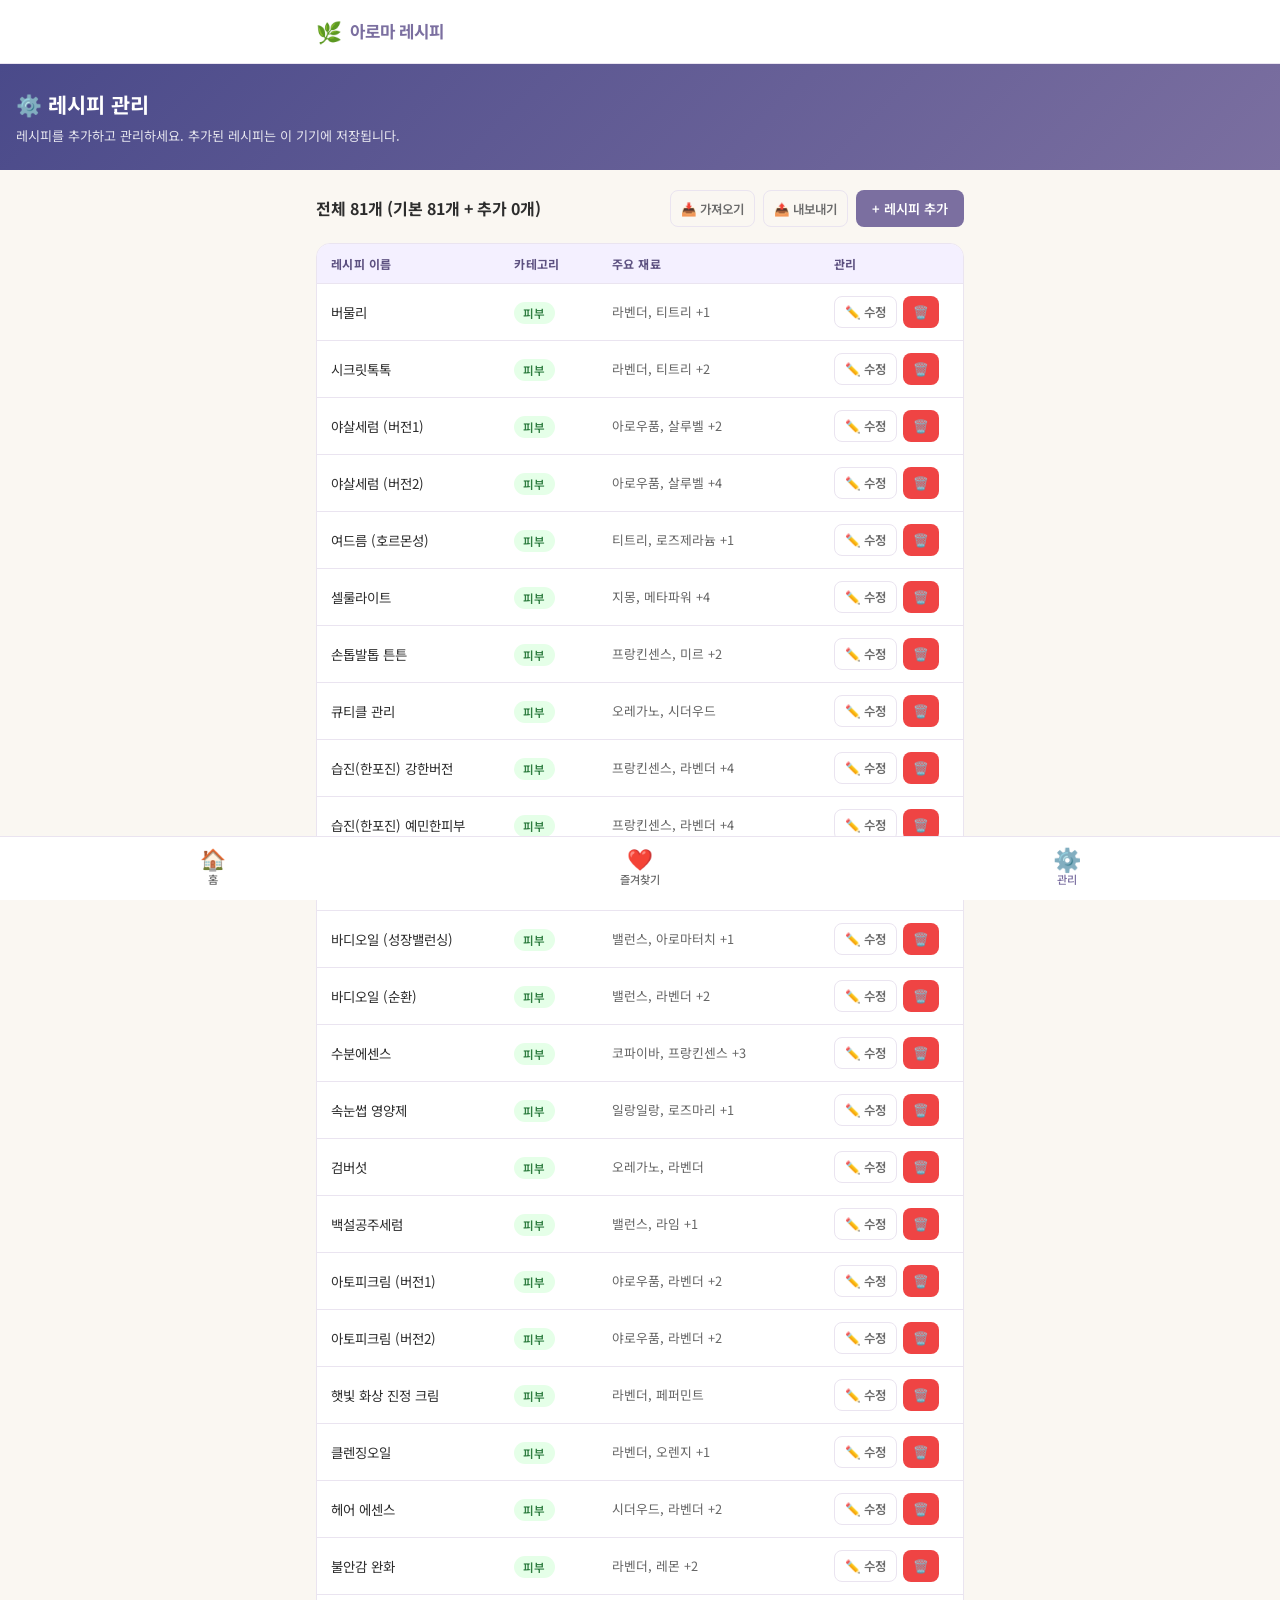
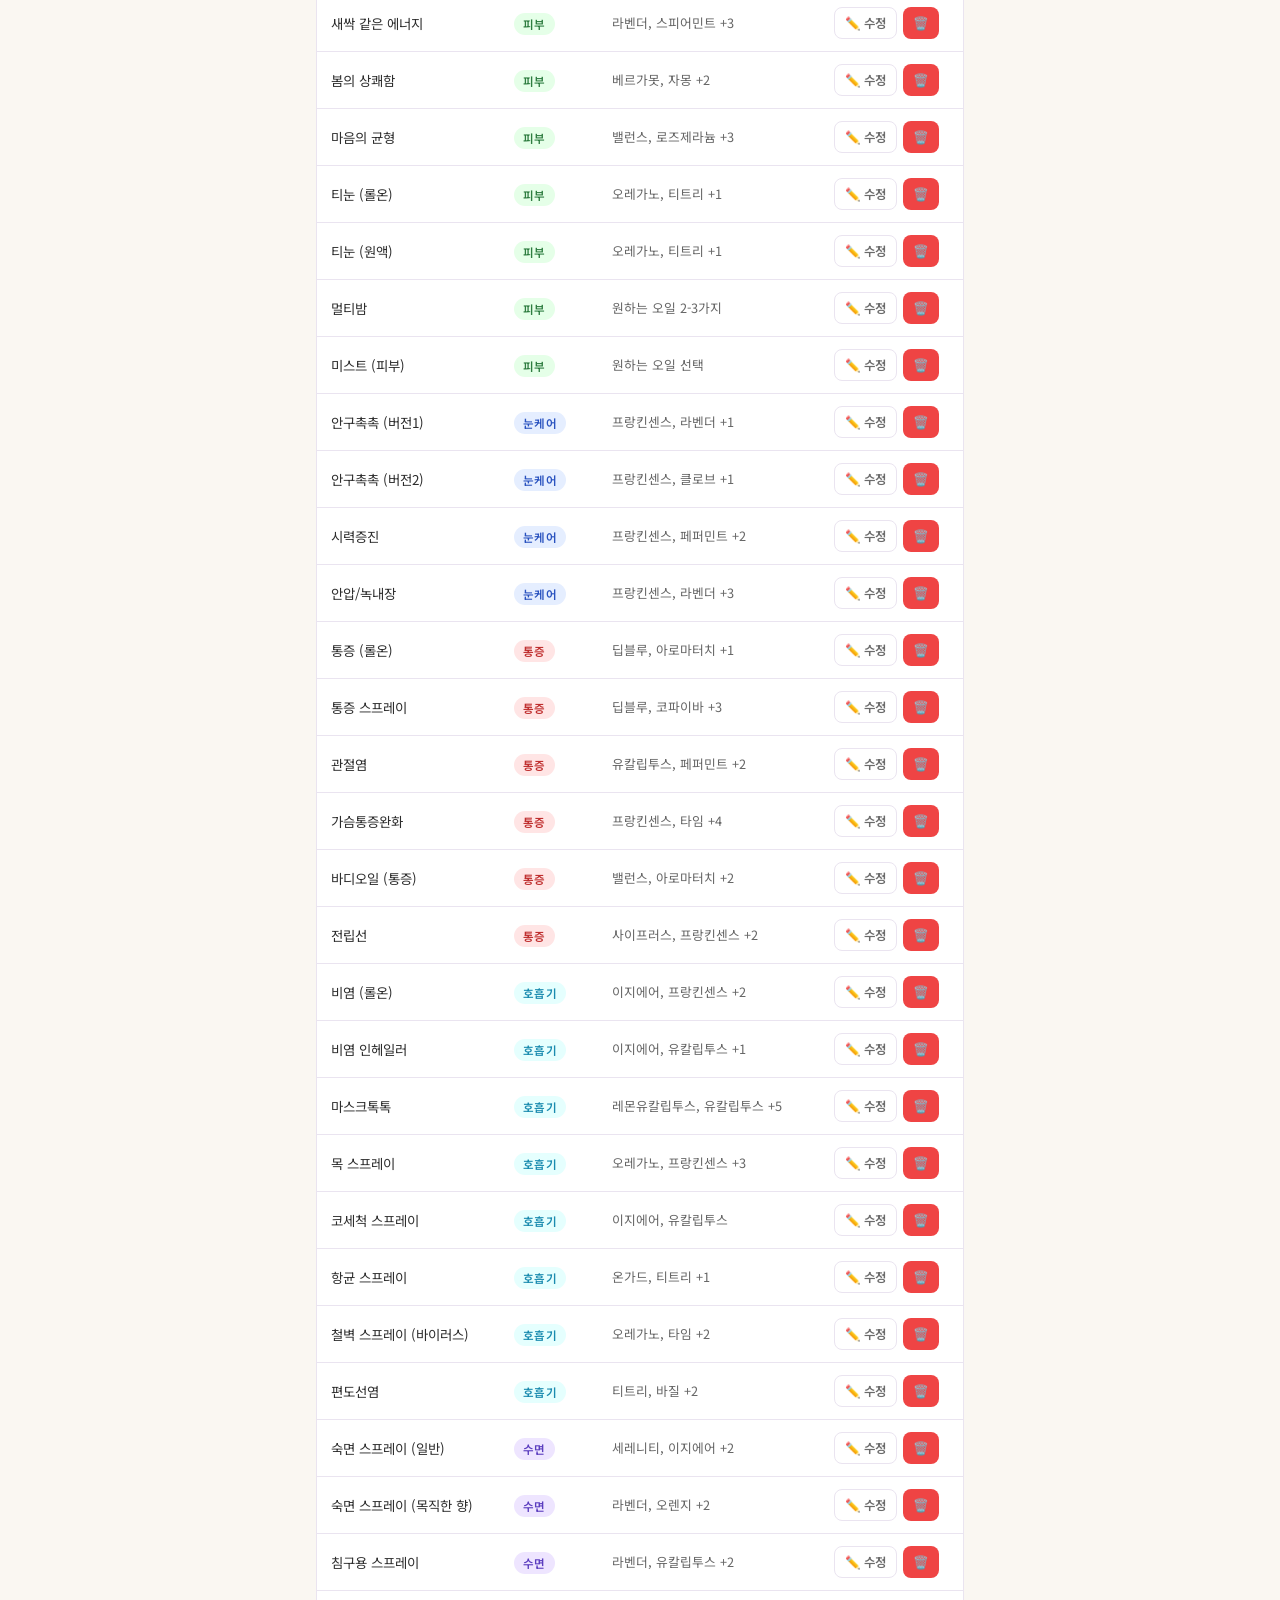
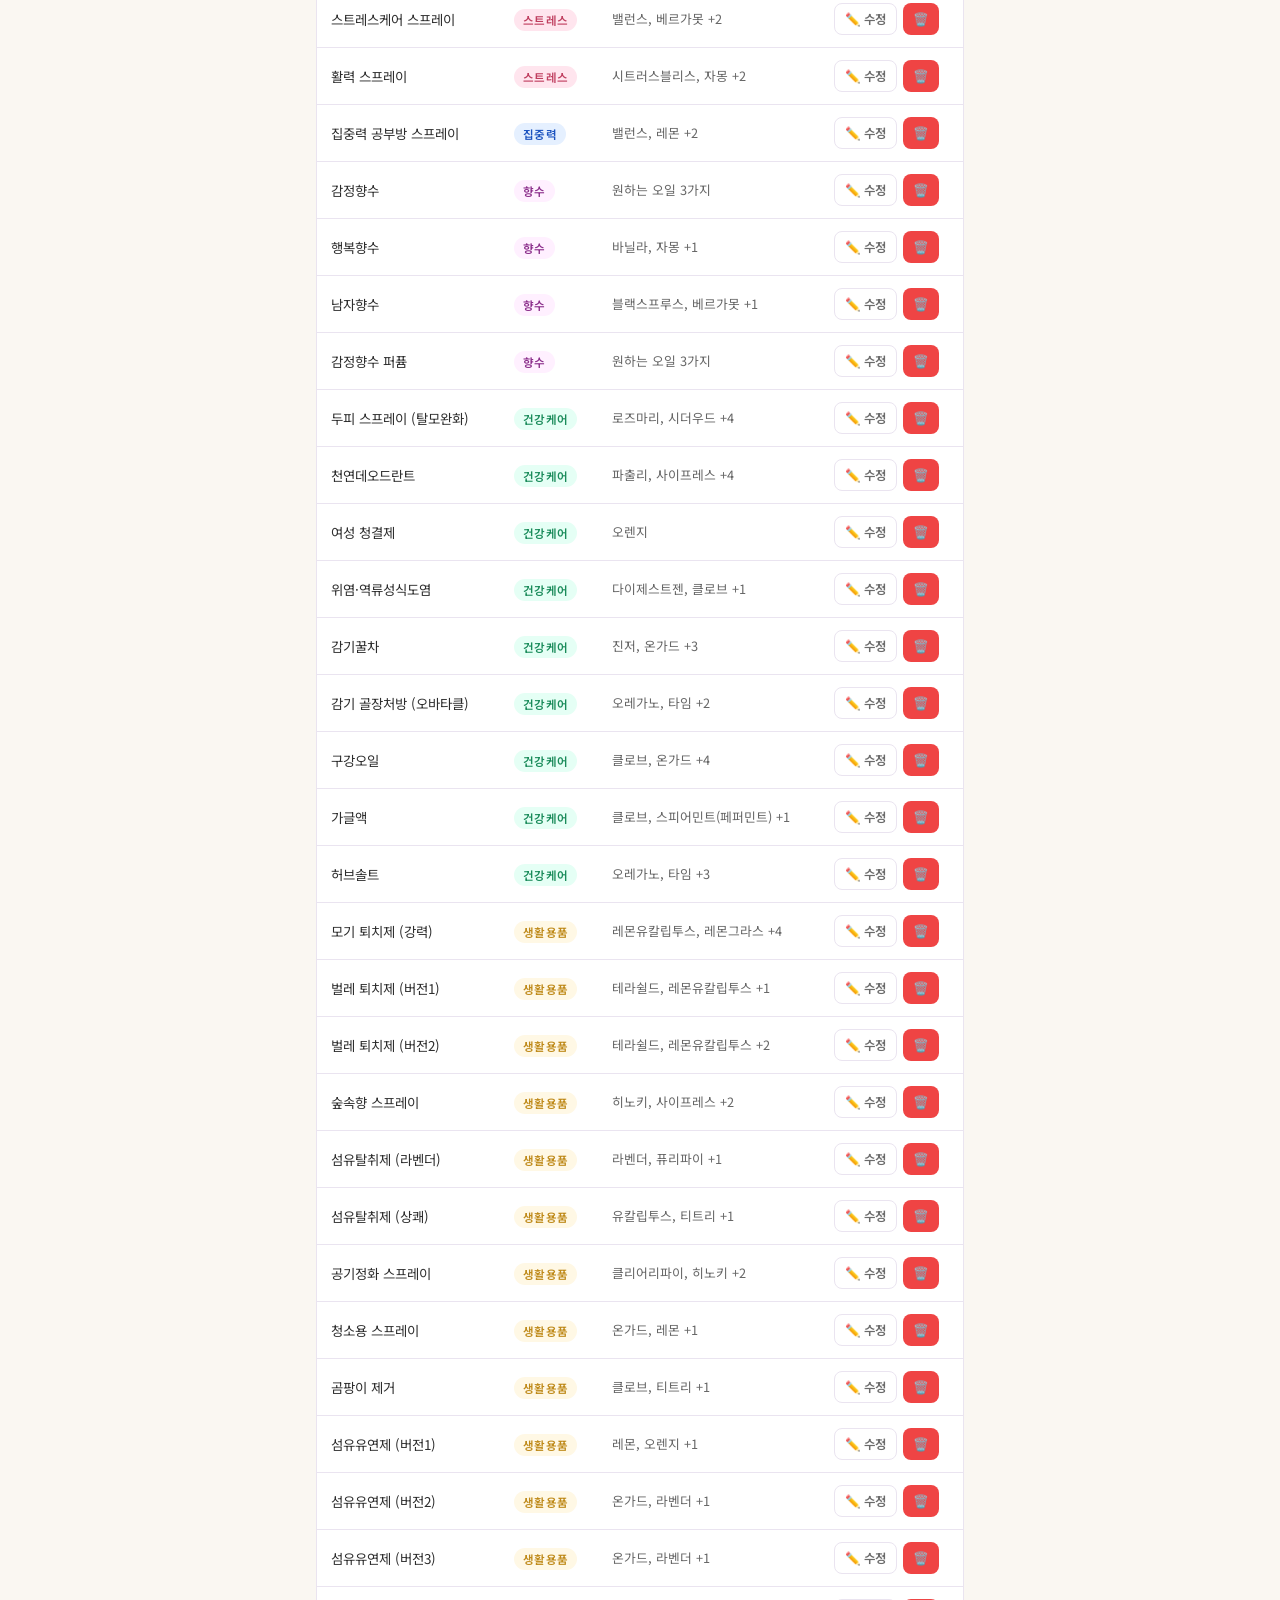
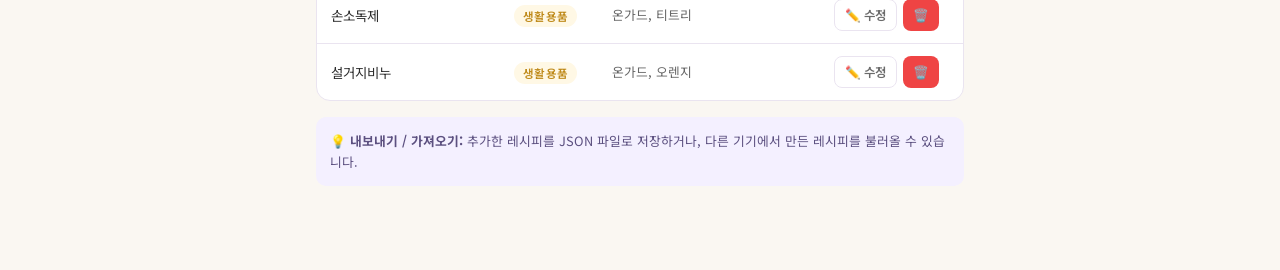
==== admin.html @ 5a81144f "Add files via upload" ====
<!DOCTYPE html>
<html lang="ko">
<head>
  <meta charset="UTF-8">
  <meta name="viewport" content="width=device-width, initial-scale=1.0">
  <meta name="theme-color" content="#4A4A8A">
  <meta name="apple-mobile-web-app-capable" content="yes">
  <title>관리자 - 아로마 레시피</title>
  <link rel="manifest" href="manifest.json">
  <link rel="apple-touch-icon" href="icons/icon-192.svg">
  <link rel="stylesheet" href="css/style.css">
</head>
<body>

<!-- 상단 헤더 -->
<header class="top-header">
  <div class="header-inner">
    <a class="logo" href="index.html">
      <span class="logo-emoji">🌿</span>
      <span>아로마 레시피</span>
    </a>
  </div>
</header>

<!-- 히어로 -->
<section class="admin-hero">
  <h1>⚙️ 레시피 관리</h1>
  <p>레시피를 추가하고 관리하세요. 추가된 레시피는 이 기기에 저장됩니다.</p>
</section>

<!-- 메인 -->
<main class="main">

  <!-- 툴바 -->
  <div class="admin-toolbar">
    <h2 id="recipeCountLabel">레시피</h2>
    <div class="btn-group">
      <button class="btn btn-outline btn-sm" id="importBtn">📥 가져오기</button>
      <button class="btn btn-outline btn-sm" id="exportBtn">📤 내보내기</button>
      <button class="btn btn-primary" id="addBtn">+ 레시피 추가</button>
    </div>
  </div>

  <!-- 레시피 테이블 -->
  <div class="admin-table-wrap">
    <table class="admin-table">
      <thead>
        <tr>
          <th>레시피 이름</th>
          <th>카테고리</th>
          <th>주요 재료</th>
          <th>관리</th>
        </tr>
      </thead>
      <tbody id="adminTableBody">
        <tr><td colspan="4" style="text-align:center;padding:30px;color:#999">불러오는 중...</td></tr>
      </tbody>
    </table>
  </div>

  <!-- 안내 -->
  <div style="margin-top:16px;padding:14px;background:#F4F0FF;border-radius:10px;font-size:0.8rem;color:#5C5080;line-height:1.6">
    💡 <strong>내보내기 / 가져오기:</strong> 추가한 레시피를 JSON 파일로 저장하거나, 다른 기기에서 만든 레시피를 불러올 수 있습니다.
  </div>
</main>

<!-- 하단 네비게이션 -->
<nav class="bottom-nav">
  <a class="nav-tab" href="index.html">
    <span class="nav-icon">🏠</span>
    <span>홈</span>
  </a>
  <a class="nav-tab" href="favorites.html">
    <span class="nav-icon">❤️</span>
    <span>즐겨찾기</span>
  </a>
  <a class="nav-tab active" href="admin.html">
    <span class="nav-icon">⚙️</span>
    <span>관리</span>
  </a>
</nav>

<!-- 레시피 추가/수정 모달 -->
<div class="modal-overlay" id="modalOverlay">
  <div class="modal">
    <div class="modal-header">
      <span class="modal-title" id="modalTitle">레시피 추가</span>
      <button class="modal-close" id="modalClose">✕</button>
    </div>

    <form id="recipeForm">
      <div class="form-group">
        <label>레시피 이름 *</label>
        <input type="text" id="fName" required placeholder="예: 숙면 라벤더 블렌드">
      </div>

      <div class="form-group">
        <label>카테고리 *</label>
        <select id="fCategory" required>
          <option value="수면">😴 수면</option>
          <option value="스트레스">🌸 스트레스</option>
          <option value="집중력">🧠 집중력</option>
          <option value="피부">✨ 피부</option>
          <option value="기분전환">☀️ 기분전환</option>
          <option value="호흡기">💨 호흡기</option>
          <option value="기타">기타</option>
        </select>
      </div>

      <div class="form-group">
        <label>설명</label>
        <textarea id="fDesc" placeholder="이 레시피의 특징과 효능을 간략히 설명하세요"></textarea>
      </div>

      <div class="form-group">
        <label>재료 (비율 합계 = 100%) *</label>
        <div class="ing-editor" id="ingEditor"></div>
        <button type="button" class="add-ing-btn" id="addIngBtn">+ 재료 추가</button>
        <span class="ratio-indicator" id="ratioIndicator"></span>
      </div>

      <div class="form-group">
        <label>기본 희석 농도 (%)</label>
        <select id="fDilution">
          <option value="0.5">0.5%</option>
          <option value="1">1%</option>
          <option value="2" selected>2%</option>
          <option value="3">3%</option>
          <option value="5">5%</option>
        </select>
      </div>

      <div class="form-group">
        <label>캐리어 오일</label>
        <input type="text" id="fCarrier" placeholder="예: 호호바 오일, 스위트 아몬드 오일">
      </div>

      <div class="form-group">
        <label>사용법 & 주의사항</label>
        <textarea id="fNotes" rows="4" placeholder="사용 방법, 주의사항, 보관 방법 등을 입력하세요"></textarea>
      </div>

      <div class="modal-footer">
        <button type="button" class="btn btn-outline" id="cancelBtn">취소</button>
        <button type="submit" class="btn btn-primary" id="saveBtn">저장</button>
      </div>
    </form>
  </div>
</div>

<!-- 숨겨진 파일 입력 -->
<input type="file" id="importInput" accept=".json" style="display:none">

<!-- 토스트 -->
<div class="toast" id="toast"></div>

<script src="js/recipes.js"></script>
<script src="js/db.js"></script>
<script src="js/admin.js"></script>
<script>if ('serviceWorker' in navigator) navigator.serviceWorker.register('/sw.js');</script>
</body>
</html>
---- css/style.css ----
@import url('https://fonts.googleapis.com/css2?family=Noto+Sans+KR:wght@300;400;500;700&display=swap');

/* ── 변수 ─────────────────────────────────────── */
:root {
  --primary: #7B6FA0;
  --primary-light: #EDE8F5;
  --primary-dark: #5C5080;
  --secondary: #6B9E7B;
  --secondary-light: #E8F5EC;
  --bg: #FAF7F2;
  --surface: #FFFFFF;
  --text: #2D2D2D;
  --text-sub: #6B6B6B;
  --border: #EAE4F0;
  --shadow: 0 4px 16px rgba(123,111,160,0.12);
  --shadow-hover: 0 8px 28px rgba(123,111,160,0.22);
  --radius: 14px;
  --radius-sm: 8px;
  --nav-h: 64px;
  --bottom-nav-h: 64px;
  --transition: 0.2s ease;
}

/* ── 리셋 ─────────────────────────────────────── */
*, *::before, *::after { margin: 0; padding: 0; box-sizing: border-box; }

body {
  font-family: 'Noto Sans KR', -apple-system, BlinkMacSystemFont, sans-serif;
  background: var(--bg);
  color: var(--text);
  line-height: 1.6;
  min-height: 100vh;
  padding-bottom: calc(var(--bottom-nav-h) + env(safe-area-inset-bottom));
}

/* PWA standalone 모드 */
@media (display-mode: standalone) {
  body { padding-top: env(safe-area-inset-top); }
  .top-header { padding-top: env(safe-area-inset-top); height: calc(var(--nav-h) + env(safe-area-inset-top)); }
  .bottom-nav { padding-bottom: env(safe-area-inset-bottom); height: calc(var(--bottom-nav-h) + env(safe-area-inset-bottom)); }
}

/* ── 상단 헤더 ────────────────────────────────── */
.top-header {
  background: var(--surface);
  border-bottom: 1px solid var(--border);
  position: sticky;
  top: 0;
  z-index: 100;
  height: var(--nav-h);
  display: flex;
  align-items: center;
}

.header-inner {
  max-width: 680px;
  margin: 0 auto;
  padding: 0 16px;
  width: 100%;
  display: flex;
  align-items: center;
  justify-content: space-between;
}

.logo {
  display: flex;
  align-items: center;
  gap: 8px;
  text-decoration: none;
  color: var(--primary);
  font-weight: 700;
  font-size: 1.05rem;
  letter-spacing: -0.01em;
}

.logo-emoji { font-size: 1.3rem; }

.header-actions { display: flex; gap: 8px; }

.icon-btn {
  background: none;
  border: none;
  cursor: pointer;
  font-size: 1.2rem;
  padding: 6px;
  border-radius: 8px;
  transition: background var(--transition);
  color: var(--text-sub);
  text-decoration: none;
  display: flex;
  align-items: center;
  justify-content: center;
  position: relative;
}

.icon-btn:hover { background: var(--primary-light); }
.icon-btn.active { color: var(--primary); }

.fav-badge {
  position: absolute;
  top: 2px;
  right: 2px;
  background: var(--primary);
  color: white;
  font-size: 0.6rem;
  font-weight: 700;
  min-width: 14px;
  height: 14px;
  border-radius: 7px;
  display: flex;
  align-items: center;
  justify-content: center;
  padding: 0 3px;
  display: none;
}

/* ── 하단 내비게이션 ───────────────────────────── */
.bottom-nav {
  position: fixed;
  bottom: 0;
  left: 0;
  right: 0;
  height: var(--bottom-nav-h);
  background: var(--surface);
  border-top: 1px solid var(--border);
  display: flex;
  z-index: 100;
}

.nav-tab {
  flex: 1;
  display: flex;
  flex-direction: column;
  align-items: center;
  justify-content: center;
  gap: 3px;
  text-decoration: none;
  color: var(--text-sub);
  font-size: 0.7rem;
  font-weight: 500;
  transition: color var(--transition);
  border: none;
  background: none;
  cursor: pointer;
  padding: 8px 0;
  font-family: inherit;
}

.nav-tab .nav-icon { font-size: 1.3rem; line-height: 1; }
.nav-tab:hover { color: var(--primary); }
.nav-tab.active { color: var(--primary); }
.nav-tab.active .nav-icon { transform: scale(1.1); }

/* ── 메인 콘텐츠 영역 ─────────────────────────── */
.main {
  max-width: 680px;
  margin: 0 auto;
  padding: 20px 16px;
}

/* ── 히어로 / 검색 ───────────────────────────── */
.hero {
  background: linear-gradient(135deg, var(--primary) 0%, #9B8BBF 100%);
  padding: 28px 16px;
  text-align: center;
  color: white;
}

.hero h1 {
  font-size: 1.4rem;
  font-weight: 700;
  margin-bottom: 4px;
  letter-spacing: -0.02em;
}

.hero p { font-size: 0.875rem; opacity: 0.85; margin-bottom: 20px; }

.search-wrap {
  max-width: 500px;
  margin: 0 auto;
  position: relative;
}

.search-input {
  width: 100%;
  padding: 13px 48px 13px 18px;
  border: none;
  border-radius: 50px;
  font-size: 0.95rem;
  font-family: inherit;
  background: white;
  color: var(--text);
  outline: none;
  box-shadow: 0 4px 16px rgba(0,0,0,0.15);
}

.search-input::placeholder { color: #AAA; }

.search-clear {
  position: absolute;
  right: 12px;
  top: 50%;
  transform: translateY(-50%);
  background: none;
  border: none;
  font-size: 1rem;
  cursor: pointer;
  color: #AAA;
  padding: 4px;
  display: none;
}

.search-clear.visible { display: block; }

/* ── 필터 칩 ──────────────────────────────────── */
.filter-bar {
  display: flex;
  gap: 8px;
  overflow-x: auto;
  padding: 16px 0 8px;
  -webkit-overflow-scrolling: touch;
  scrollbar-width: none;
}

.filter-bar::-webkit-scrollbar { display: none; }

.chip {
  flex-shrink: 0;
  padding: 6px 14px;
  border-radius: 20px;
  border: 1.5px solid var(--border);
  background: var(--surface);
  color: var(--text-sub);
  cursor: pointer;
  font-size: 0.82rem;
  font-family: inherit;
  font-weight: 400;
  transition: all var(--transition);
  white-space: nowrap;
}

.chip:hover { border-color: var(--primary); color: var(--primary); }
.chip.active { background: var(--primary); border-color: var(--primary); color: white; font-weight: 600; }

/* ── 결과 헤더 ────────────────────────────────── */
.results-header {
  display: flex;
  justify-content: space-between;
  align-items: center;
  margin-bottom: 14px;
}

.results-count { font-size: 0.82rem; color: var(--text-sub); }

/* ── 레시피 그리드 ───────────────────────────── */
.recipe-grid {
  display: grid;
  grid-template-columns: repeat(auto-fill, minmax(280px, 1fr));
  gap: 14px;
}

/* ── 레시피 카드 ─────────────────────────────── */
.recipe-card {
  background: var(--surface);
  border-radius: var(--radius);
  padding: 18px;
  border: 1px solid var(--border);
  cursor: pointer;
  transition: all var(--transition);
  text-decoration: none;
  color: inherit;
  display: flex;
  flex-direction: column;
}

.recipe-card:hover { transform: translateY(-3px); box-shadow: var(--shadow-hover); border-color: transparent; }

.card-top { display: flex; justify-content: space-between; align-items: flex-start; margin-bottom: 8px; }

.category-badge {
  font-size: 0.72rem;
  padding: 3px 9px;
  border-radius: 12px;
  font-weight: 600;
  letter-spacing: 0.02em;
}

.cat-피부     { background: #E5FFE8; color: #2E7D40; }
.cat-눈케어   { background: #E5EEFF; color: #2952BF; }
.cat-통증     { background: #FFE5E5; color: #BF2E2E; }
.cat-호흡기   { background: #E5FFFE; color: #1A8BAF; }
.cat-수면     { background: #EEE5FF; color: #5B3DBF; }
.cat-스트레스  { background: #FFE5EE; color: #BF3D5E; }
.cat-집중력   { background: #E5F0FF; color: #1A52BF; }
.cat-향수     { background: #FFF0FF; color: #8B2E8B; }
.cat-생활용품  { background: #FFF8E5; color: #BF8A1A; }
.cat-건강케어  { background: #E5FFF5; color: #1A8B5A; }
.cat-기타     { background: #F0F0F0; color: #555; }

.fav-btn-card {
  background: none;
  border: none;
  font-size: 1.1rem;
  cursor: pointer;
  padding: 2px;
  line-height: 1;
  color: #CCC;
  transition: color var(--transition), transform var(--transition);
}

.fav-btn-card.active { color: #FF6B8A; }
.fav-btn-card:hover { transform: scale(1.2); }

.card-name {
  font-size: 1rem;
  font-weight: 700;
  margin-bottom: 6px;
  color: var(--text);
  line-height: 1.3;
}

.card-desc {
  font-size: 0.82rem;
  color: var(--text-sub);
  line-height: 1.5;
  margin-bottom: 12px;
  flex: 1;
  display: -webkit-box;
  -webkit-line-clamp: 2;
  -webkit-box-orient: vertical;
  overflow: hidden;
}

.card-ingredients {
  display: flex;
  flex-wrap: wrap;
  gap: 5px;
  margin-bottom: 12px;
}

.ing-tag {
  font-size: 0.72rem;
  padding: 3px 8px;
  background: var(--primary-light);
  color: var(--primary-dark);
  border-radius: 10px;
}

.card-actions { display: flex; align-items: center; gap: 6px; }
.more-arrow { color: var(--primary); font-size: 0.9rem; font-weight: 700; }

/* ── 빈 상태 ──────────────────────────────────── */
.empty-state {
  text-align: center;
  padding: 60px 16px;
  color: var(--text-sub);
  grid-column: 1 / -1;
}

.empty-state .ei { font-size: 3rem; margin-bottom: 12px; }
.empty-state h3 { font-size: 1rem; font-weight: 600; color: var(--text); margin-bottom: 6px; }
.empty-state p { font-size: 0.875rem; }

/* ── 로딩 ─────────────────────────────────────── */
.loading { text-align: center; padding: 60px 16px; color: var(--text-sub); grid-column: 1/-1; }
.spinner { width: 36px; height: 36px; border: 3px solid var(--border); border-top-color: var(--primary); border-radius: 50%; animation: spin 0.8s linear infinite; margin: 0 auto 12px; }
@keyframes spin { to { transform: rotate(360deg); } }

/* ── 레시피 상세 ─────────────────────────────── */
.page-wrap { max-width: 680px; margin: 0 auto; padding: 16px 16px 32px; }

.back-link {
  display: inline-flex;
  align-items: center;
  gap: 6px;
  color: var(--text-sub);
  text-decoration: none;
  font-size: 0.85rem;
  margin-bottom: 18px;
  transition: color var(--transition);
}

.back-link:hover { color: var(--primary); }

.recipe-hero {
  background: linear-gradient(135deg, var(--primary) 0%, #9B8BBF 100%);
  border-radius: var(--radius);
  padding: 24px;
  color: white;
  margin-bottom: 16px;
  position: relative;
}

.recipe-hero-top {
  display: flex;
  justify-content: space-between;
  align-items: flex-start;
  margin-bottom: 10px;
}

.recipe-title { font-size: 1.4rem; font-weight: 700; letter-spacing: -0.02em; line-height: 1.3; margin-bottom: 8px; }
.recipe-desc-hero { font-size: 0.875rem; opacity: 0.9; line-height: 1.7; white-space: pre-line; }

.fav-btn-hero {
  background: rgba(255,255,255,0.2);
  border: none;
  color: white;
  font-size: 1.2rem;
  width: 38px;
  height: 38px;
  border-radius: 50%;
  cursor: pointer;
  display: flex;
  align-items: center;
  justify-content: center;
  flex-shrink: 0;
  transition: background var(--transition), transform var(--transition);
}

.fav-btn-hero:hover { background: rgba(255,255,255,0.3); transform: scale(1.1); }
.fav-btn-hero.active { background: rgba(255,107,138,0.4); }

/* ── 용량 계산기 ─────────────────────────────── */
.calculator {
  background: var(--surface);
  border-radius: var(--radius);
  border: 1.5px solid var(--border);
  padding: 20px;
  margin-bottom: 16px;
}

.section-title {
  font-size: 0.95rem;
  font-weight: 700;
  color: var(--text);
  margin-bottom: 16px;
  display: flex;
  align-items: center;
  gap: 8px;
}

.calc-row {
  display: grid;
  grid-template-columns: 1fr 1fr;
  gap: 12px;
  margin-bottom: 16px;
}

.calc-group label {
  display: block;
  font-size: 0.75rem;
  font-weight: 600;
  color: var(--text-sub);
  text-transform: uppercase;
  letter-spacing: 0.05em;
  margin-bottom: 6px;
}

.presets { display: flex; gap: 6px; flex-wrap: wrap; margin-bottom: 8px; }

.preset {
  padding: 5px 10px;
  border: 1.5px solid var(--border);
  border-radius: 16px;
  background: transparent;
  color: var(--text-sub);
  cursor: pointer;
  font-size: 0.78rem;
  font-family: inherit;
  transition: all var(--transition);
}

.preset:hover { border-color: var(--primary); color: var(--primary); }
.preset.active { background: var(--primary); border-color: var(--primary); color: white; }

.presets-calc { flex-wrap: nowrap; gap: 4px; }
.presets-calc .preset { padding: 5px 8px; font-size: 0.72rem; flex-shrink: 0; }

.form-control {
  width: 100%;
  padding: 9px 12px;
  border: 1.5px solid var(--border);
  border-radius: var(--radius-sm);
  font-size: 0.95rem;
  font-family: inherit;
  background: var(--bg);
  color: var(--text);
  outline: none;
  transition: border-color var(--transition);
}

.form-control:focus { border-color: var(--primary); background: white; }

select.form-control { cursor: pointer; }

.calc-summary {
  text-align: center;
  font-size: 0.78rem;
  color: var(--primary-dark);
  background: var(--primary-light);
  padding: 8px 12px;
  border-radius: var(--radius-sm);
  margin-bottom: 14px;
  font-weight: 500;
}

/* ── 계산 결과 테이블 ────────────────────────── */
.result-table-wrap { border-radius: var(--radius-sm); overflow: hidden; border: 1px solid var(--border); }

.result-table { width: 100%; border-collapse: collapse; font-size: 0.84rem; }

.result-table th {
  background: var(--primary);
  color: white;
  padding: 9px 12px;
  text-align: left;
  font-size: 0.75rem;
  font-weight: 600;
  letter-spacing: 0.02em;
}

.result-table td { padding: 9px 12px; border-bottom: 1px solid var(--border); }
.result-table tr:last-child td { border-bottom: none; }
.result-table tr:nth-child(even) td { background: #FAFAFA; }

.row-total td { background: var(--primary-light) !important; font-weight: 700; color: var(--primary-dark); }
.row-carrier td { background: var(--secondary-light) !important; font-weight: 600; color: #2E7D40; }

.drops-val { font-weight: 700; color: var(--primary); }

/* ── 정보 섹션 카드 ──────────────────────────── */
.info-card {
  background: var(--surface);
  border-radius: var(--radius);
  border: 1px solid var(--border);
  padding: 20px;
  margin-bottom: 16px;
}

.info-card .section-title { margin-bottom: 14px; padding-bottom: 12px; border-bottom: 1px solid var(--border); }

.ing-list { list-style: none; }

.ing-item {
  display: flex;
  justify-content: space-between;
  align-items: center;
  padding: 9px 0;
  border-bottom: 1px solid var(--border);
}

.ing-item:last-child { border-bottom: none; }
.ing-name { font-weight: 500; font-size: 0.9rem; }

.ing-ratio {
  font-size: 0.8rem;
  font-weight: 700;
  color: var(--primary);
  background: var(--primary-light);
  padding: 2px 9px;
  border-radius: 12px;
}

.ing-keyword {
  font-size: 0.75rem;
  color: var(--text-sub);
  background: #F5F5F5;
  padding: 2px 9px;
  border-radius: 12px;
  max-width: 55%;
  text-align: right;
}

.carrier-info {
  font-size: 0.9rem;
  color: var(--text-sub);
  display: flex;
  align-items: center;
  gap: 6px;
}

.notes-text { font-size: 0.875rem; color: var(--text-sub); line-height: 1.7; white-space: pre-line; }

/* ── 즐겨찾기 페이지 ─────────────────────────── */
.page-hero {
  background: linear-gradient(135deg, #E84393 0%, #FF6B8A 100%);
  padding: 28px 16px;
  text-align: center;
  color: white;
  margin-bottom: 0;
}

.page-hero h1 { font-size: 1.4rem; font-weight: 700; margin-bottom: 4px; }
.page-hero p { font-size: 0.875rem; opacity: 0.9; }

/* ── 관리자 페이지 ───────────────────────────── */
.admin-hero {
  background: linear-gradient(135deg, #4A4A8A 0%, var(--primary) 100%);
  padding: 24px 16px;
  color: white;
  margin-bottom: 0;
}

.admin-hero h1 { font-size: 1.3rem; font-weight: 700; }
.admin-hero p { font-size: 0.82rem; opacity: 0.85; margin-top: 4px; }

.admin-toolbar {
  display: flex;
  justify-content: space-between;
  align-items: center;
  margin-bottom: 16px;
  flex-wrap: wrap;
  gap: 10px;
}

.admin-toolbar h2 { font-size: 1rem; font-weight: 700; }

.btn-group { display: flex; gap: 8px; flex-wrap: wrap; }

.btn {
  padding: 9px 16px;
  border-radius: var(--radius-sm);
  border: none;
  cursor: pointer;
  font-size: 0.82rem;
  font-family: inherit;
  font-weight: 600;
  transition: all var(--transition);
  display: inline-flex;
  align-items: center;
  gap: 5px;
}

.btn-primary { background: var(--primary); color: white; }
.btn-primary:hover { background: var(--primary-dark); }
.btn-danger  { background: #EF4444; color: white; }
.btn-danger:hover  { background: #DC2626; }
.btn-outline { background: transparent; border: 1.5px solid var(--border); color: var(--text-sub); }
.btn-outline:hover { border-color: var(--primary); color: var(--primary); }
.btn-sm { padding: 6px 10px; font-size: 0.78rem; }

.admin-table-wrap { background: var(--surface); border-radius: var(--radius); border: 1px solid var(--border); overflow: hidden; }

.admin-table { width: 100%; border-collapse: collapse; font-size: 0.84rem; }
.admin-table th { background: #F4F0FF; color: var(--primary-dark); padding: 10px 14px; text-align: left; font-size: 0.75rem; font-weight: 700; text-transform: uppercase; letter-spacing: 0.04em; border-bottom: 1px solid var(--border); }
.admin-table td { padding: 12px 14px; border-bottom: 1px solid var(--border); vertical-align: middle; }
.admin-table tr:last-child td { border-bottom: none; }
.admin-table tr:hover td { background: #FAFAFA; }
.builtin-badge { font-size: 0.68rem; background: #E8E8E8; color: #666; padding: 2px 6px; border-radius: 8px; margin-left: 4px; }

/* ── 모달 ─────────────────────────────────────── */
.modal-overlay {
  position: fixed;
  inset: 0;
  background: rgba(0,0,0,0.55);
  display: none;
  align-items: center;
  justify-content: center;
  z-index: 200;
  padding: 16px;
}

.modal-overlay.open { display: flex; }

.modal {
  background: var(--surface);
  border-radius: var(--radius);
  padding: 24px;
  width: 100%;
  max-width: 520px;
  max-height: 90vh;
  overflow-y: auto;
  box-shadow: 0 20px 60px rgba(0,0,0,0.25);
  animation: slideUp 0.25s ease;
}

@keyframes slideUp { from { opacity: 0; transform: translateY(20px); } }

.modal-header {
  display: flex;
  justify-content: space-between;
  align-items: center;
  margin-bottom: 20px;
}

.modal-title { font-size: 1rem; font-weight: 700; }
.modal-close { background: none; border: none; font-size: 1.3rem; cursor: pointer; color: var(--text-sub); padding: 4px; border-radius: 6px; }
.modal-close:hover { background: var(--border); }

.form-group { margin-bottom: 14px; }
.form-group label { display: block; font-size: 0.75rem; font-weight: 700; color: var(--text-sub); text-transform: uppercase; letter-spacing: 0.04em; margin-bottom: 5px; }
.form-group input, .form-group textarea, .form-group select { width: 100%; padding: 9px 12px; border: 1.5px solid var(--border); border-radius: var(--radius-sm); font-size: 0.9rem; font-family: inherit; color: var(--text); outline: none; transition: border-color var(--transition); }
.form-group input:focus, .form-group textarea:focus, .form-group select:focus { border-color: var(--primary); }
.form-group textarea { resize: vertical; min-height: 72px; }

/* 재료 에디터 */
.ing-editor { border: 1.5px solid var(--border); border-radius: var(--radius-sm); overflow: hidden; }

.ing-row {
  display: grid;
  grid-template-columns: 1fr 80px 28px;
  gap: 6px;
  align-items: center;
  padding: 8px 10px;
  border-bottom: 1px solid var(--border);
}

.ing-row:last-of-type { border-bottom: none; }

.ing-row input {
  padding: 5px 8px;
  border: 1px solid var(--border);
  border-radius: 6px;
  font-size: 0.82rem;
  font-family: inherit;
  outline: none;
  width: 100%;
}

.ing-row input:focus { border-color: var(--primary); }

.ing-row .ratio-wrap { display: flex; align-items: center; gap: 3px; }
.ing-row .ratio-wrap span { font-size: 0.75rem; color: var(--text-sub); }

.remove-ing { background: none; border: none; cursor: pointer; color: #EF4444; font-size: 1rem; padding: 2px; border-radius: 4px; }
.remove-ing:hover { background: #FEE2E2; }

.add-ing-btn {
  width: 100%;
  padding: 8px;
  border: 2px dashed var(--border);
  background: transparent;
  color: var(--text-sub);
  cursor: pointer;
  font-size: 0.8rem;
  font-family: inherit;
  transition: all var(--transition);
}

.add-ing-btn:hover { border-color: var(--primary); color: var(--primary); background: var(--primary-light); }

.ratio-indicator {
  display: inline-block;
  font-size: 0.78rem;
  margin-top: 6px;
  padding: 3px 10px;
  border-radius: 6px;
}

.ratio-ok    { background: var(--secondary-light); color: #2E7D40; }
.ratio-over  { background: #FFEBEE; color: #C62828; }
.ratio-under { background: #FFF8E5; color: #BF8A1A; }

.modal-footer { display: flex; justify-content: flex-end; gap: 10px; margin-top: 20px; padding-top: 16px; border-top: 1px solid var(--border); }

/* ── 토스트 ────────────────────────────────────── */
.toast {
  position: fixed;
  bottom: calc(var(--bottom-nav-h) + 16px);
  left: 50%;
  transform: translateX(-50%) translateY(20px);
  background: #333;
  color: white;
  padding: 10px 18px;
  border-radius: 20px;
  font-size: 0.84rem;
  z-index: 300;
  opacity: 0;
  transition: all 0.3s ease;
  white-space: nowrap;
  pointer-events: none;
}

.toast.show { opacity: 1; transform: translateX(-50%) translateY(0); }
.toast.success { background: #22C55E; }
.toast.error   { background: #EF4444; }

/* ── 반응형 ────────────────────────────────────── */
@media (max-width: 480px) {
  .hero h1 { font-size: 1.2rem; }
  .recipe-grid { grid-template-columns: 1fr; }
  .calc-row { grid-template-columns: 1fr; }
  .result-table { font-size: 0.78rem; }
  .result-table th, .result-table td { padding: 7px 8px; }
  .admin-table { font-size: 0.78rem; }
  .admin-table th, .admin-table td { padding: 8px 10px; }
}
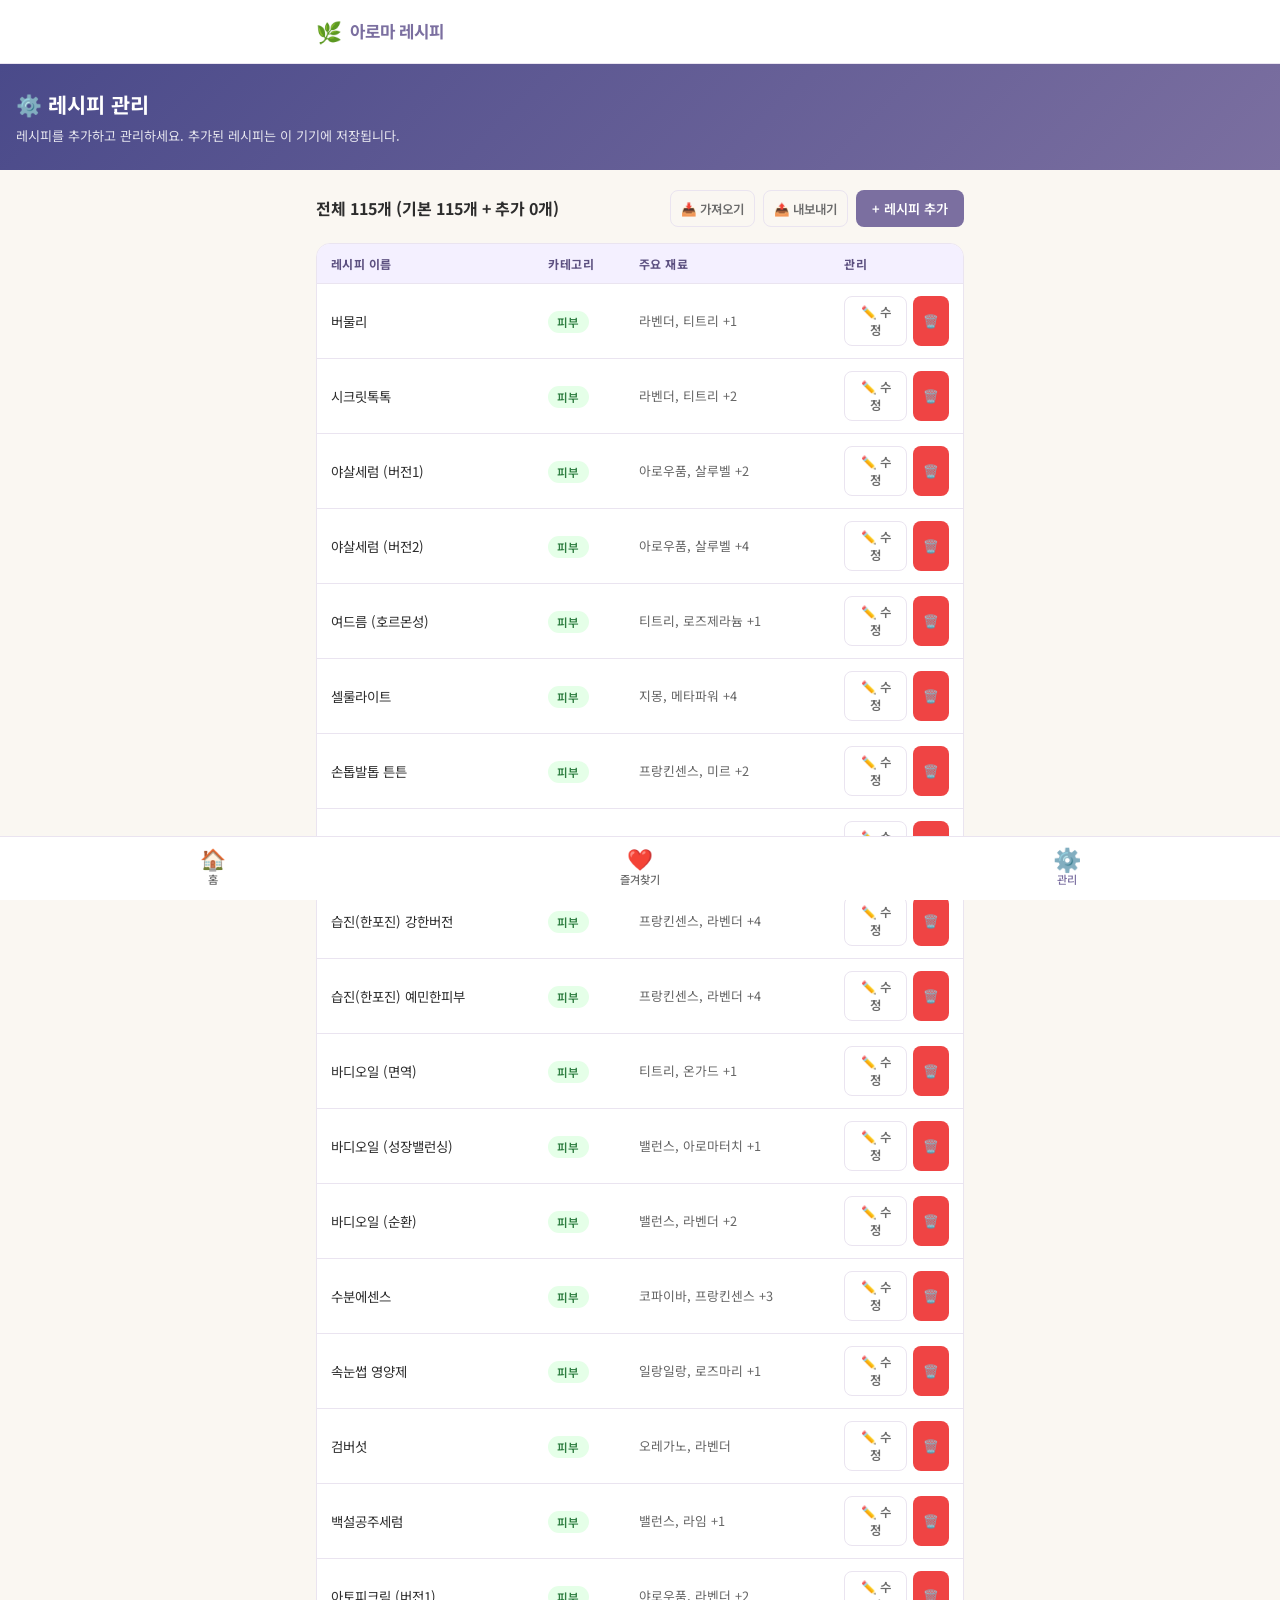
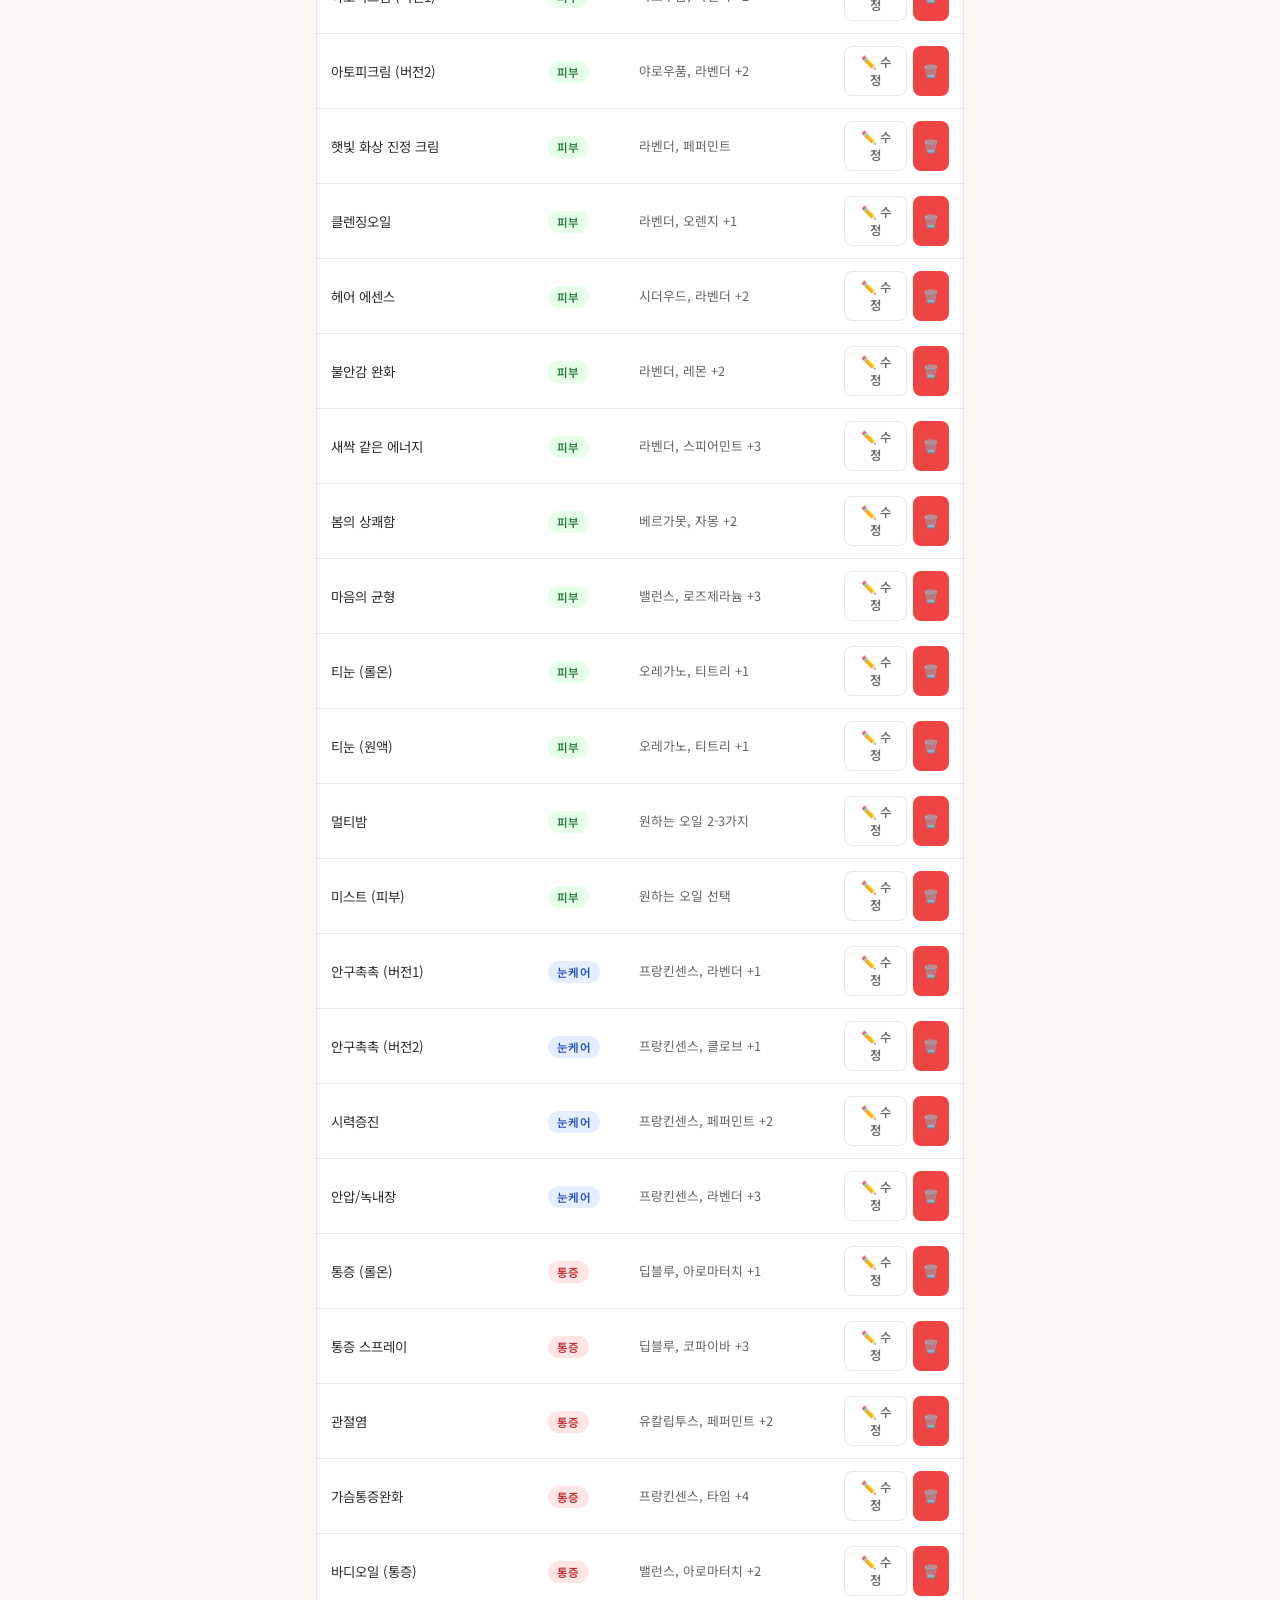
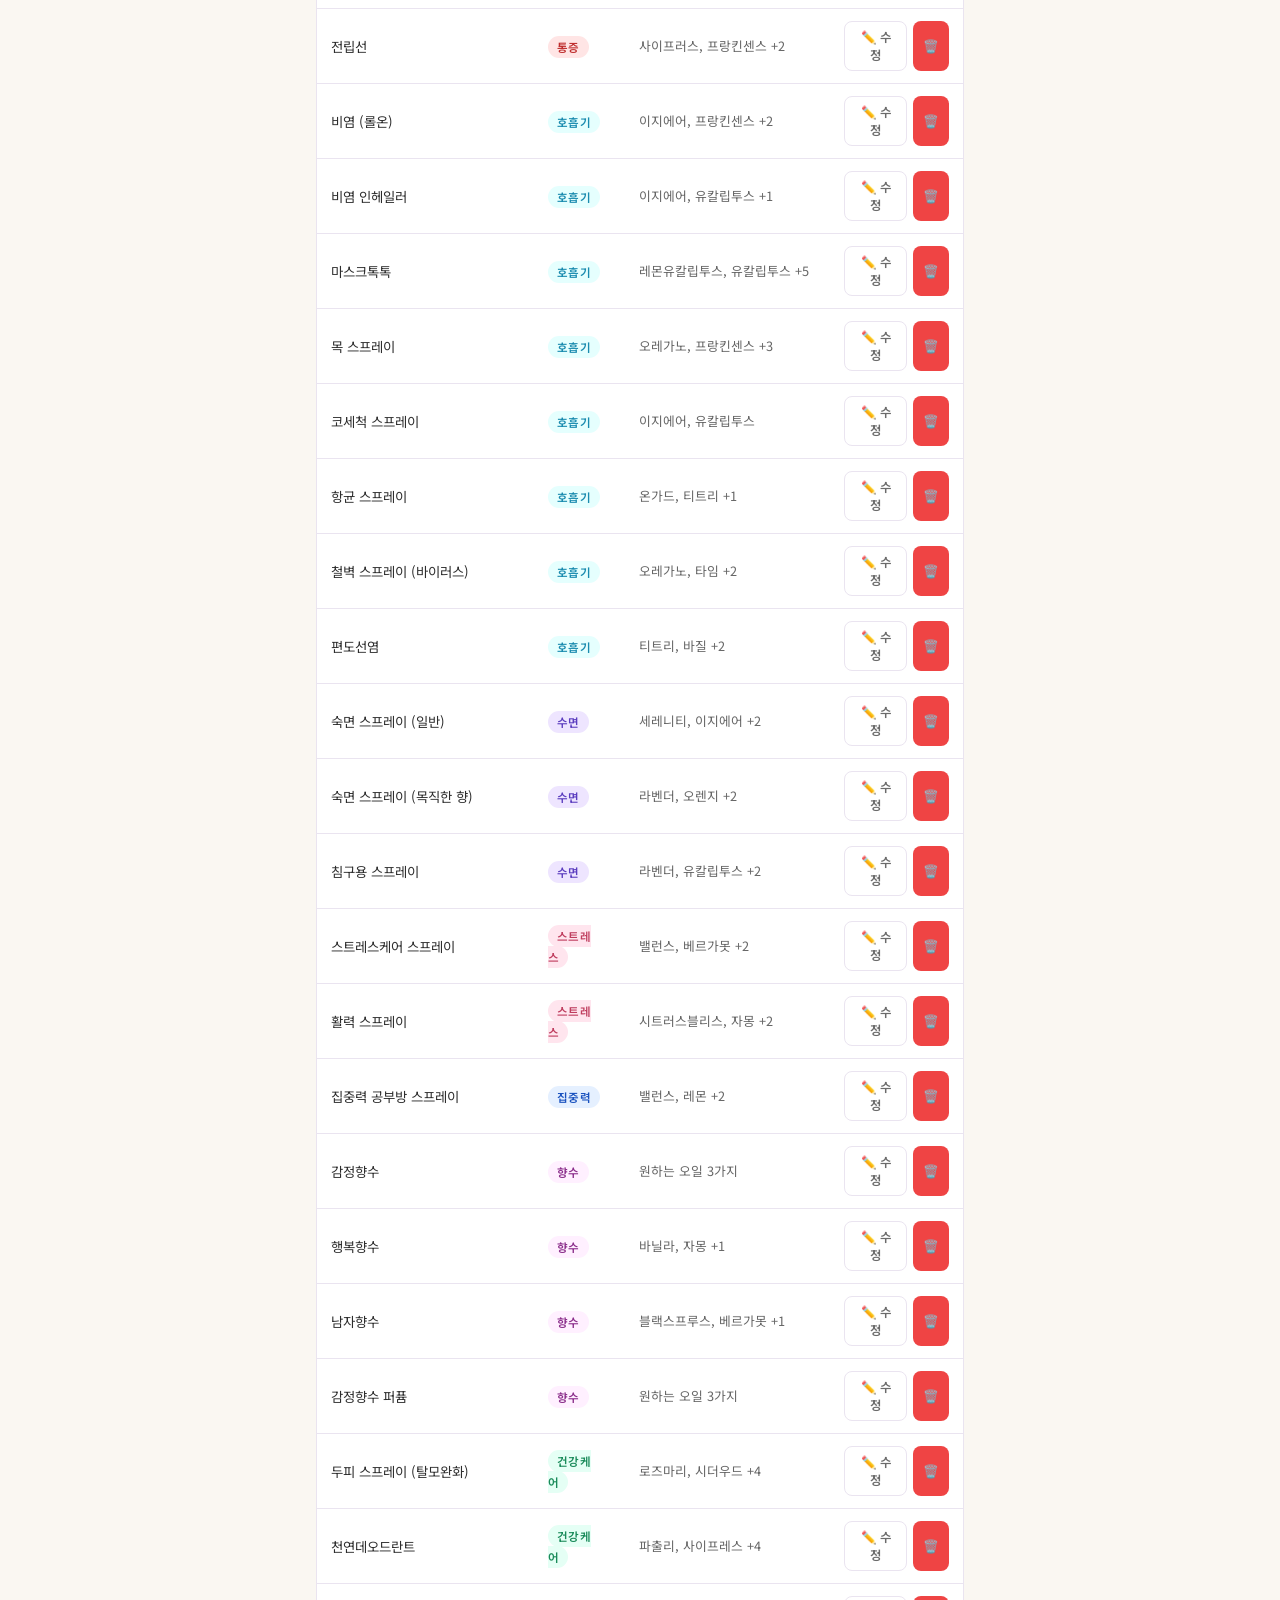
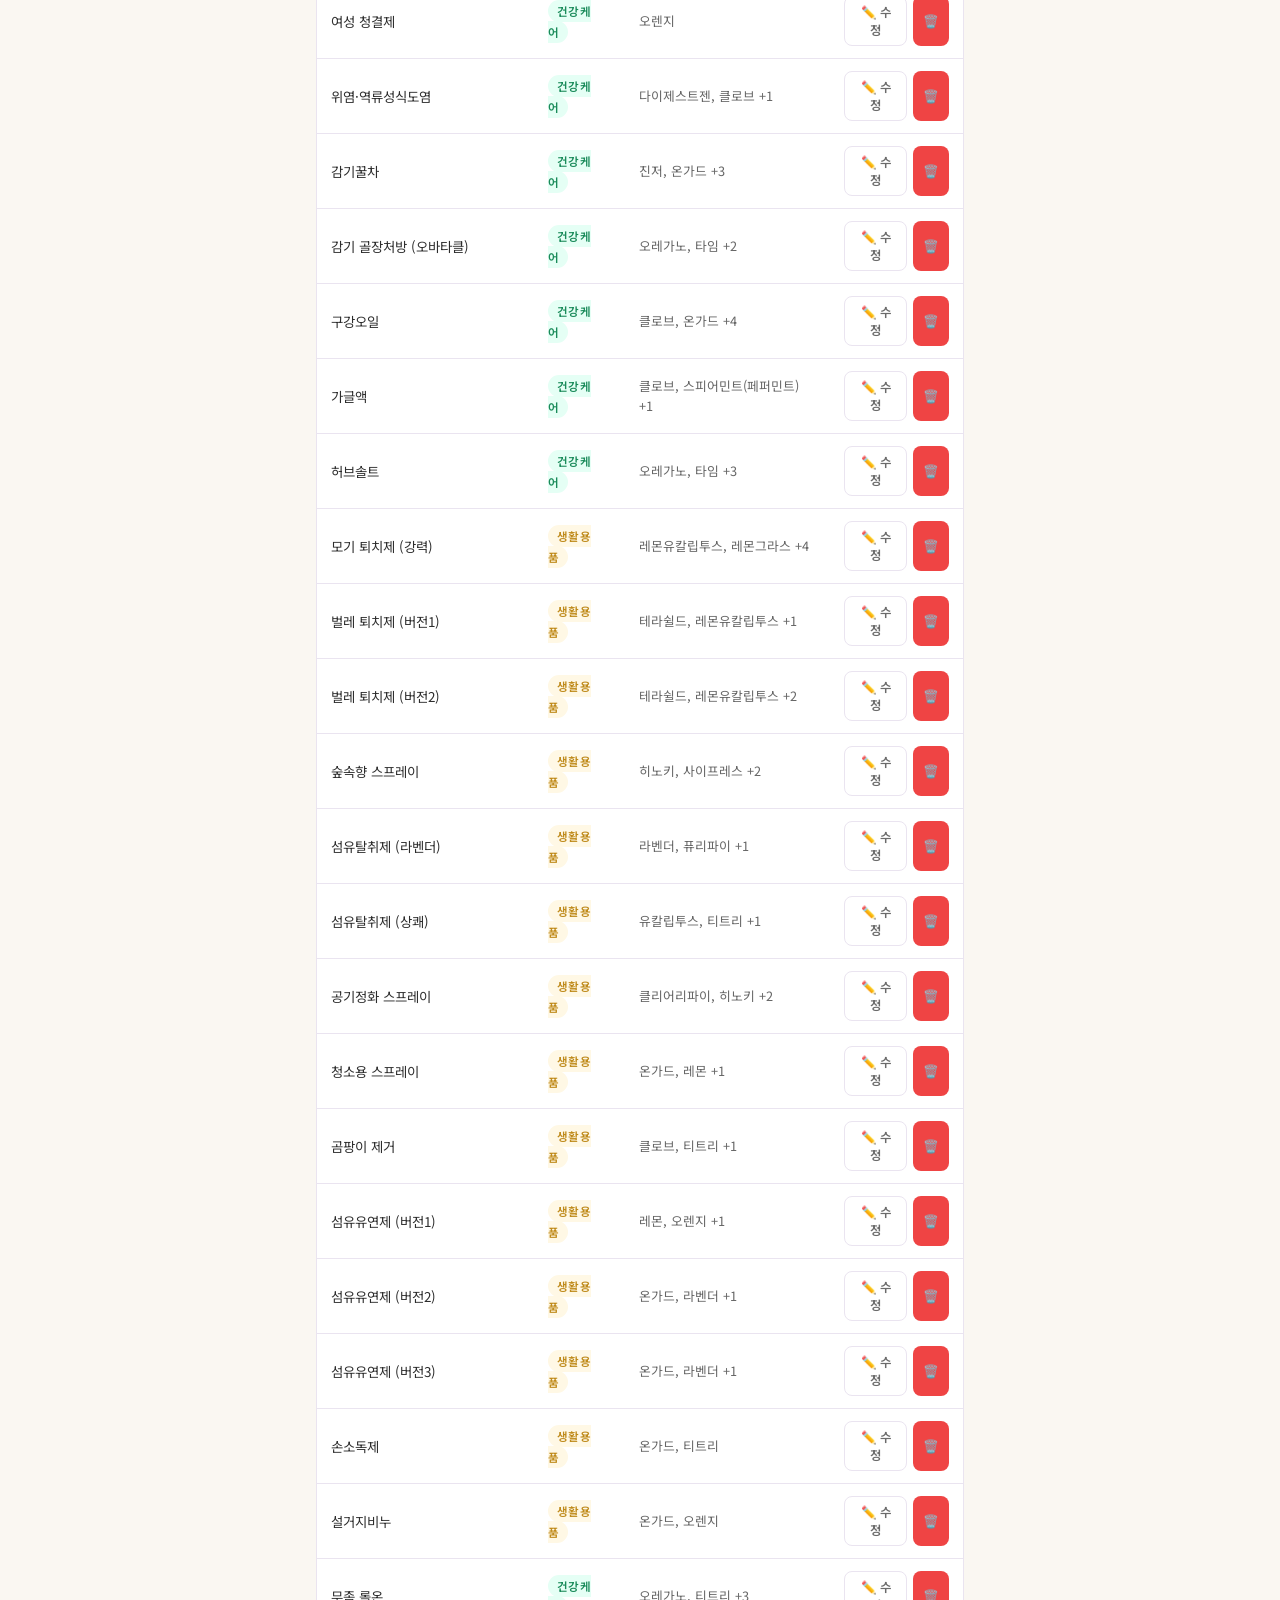
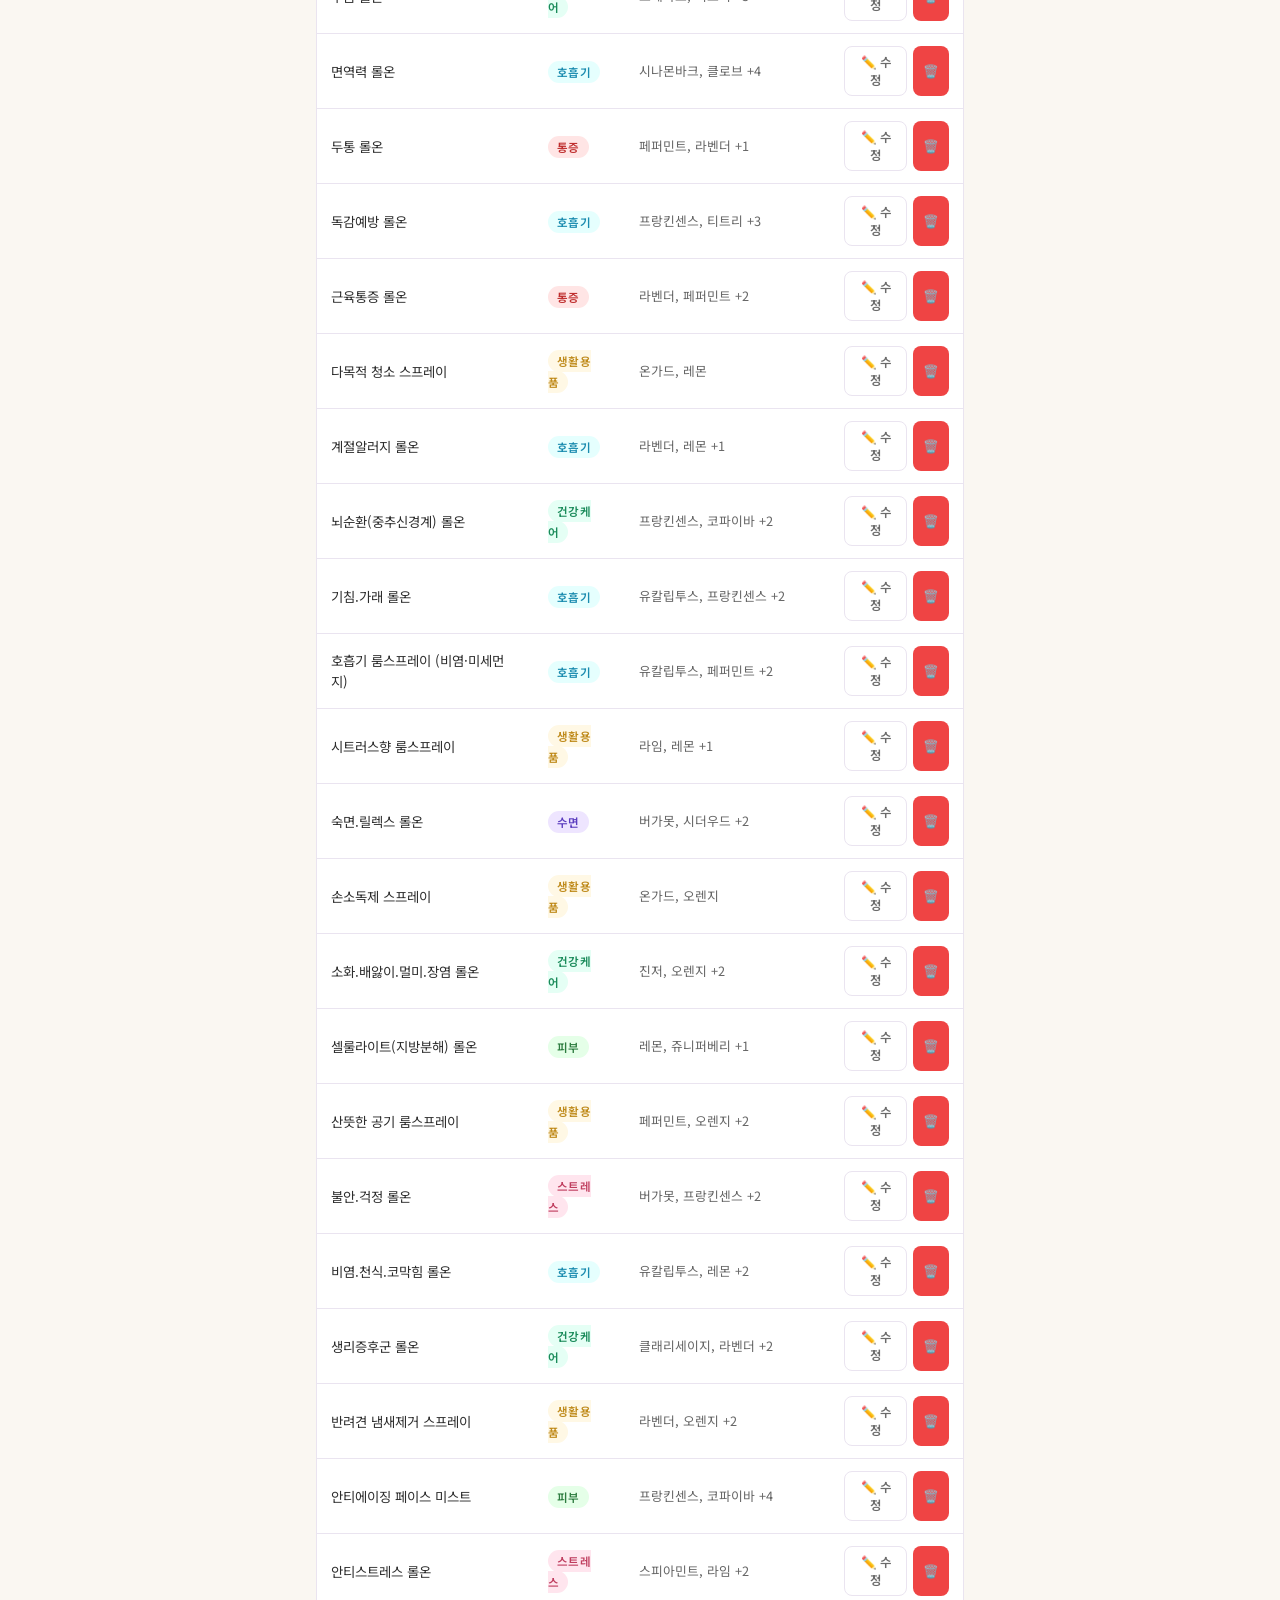
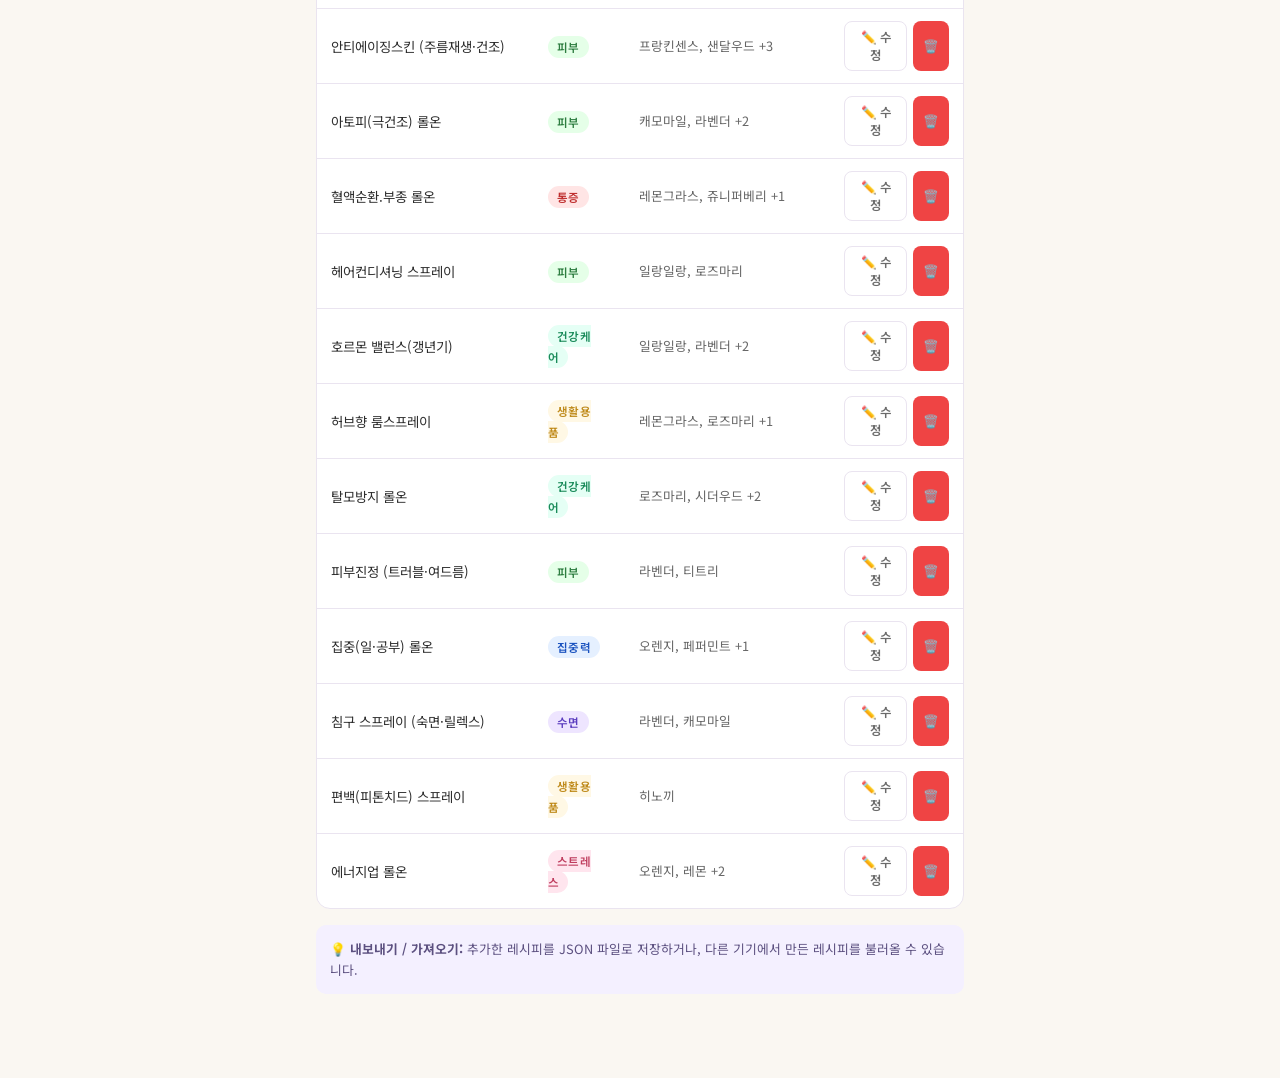
==== commit 20307129: "서비스워커 경로 수정 (GitHub Pages 호환)" ====
--- a/admin.html
+++ b/admin.html
@@ -157,6 +157,6 @@
 <script src="js/recipes.js"></script>
 <script src="js/db.js"></script>
 <script src="js/admin.js"></script>
-<script>if ('serviceWorker' in navigator) navigator.serviceWorker.register('/sw.js');</script>
+<script>if ('serviceWorker' in navigator) navigator.serviceWorker.register('./sw.js');</script>
 </body>
 </html>
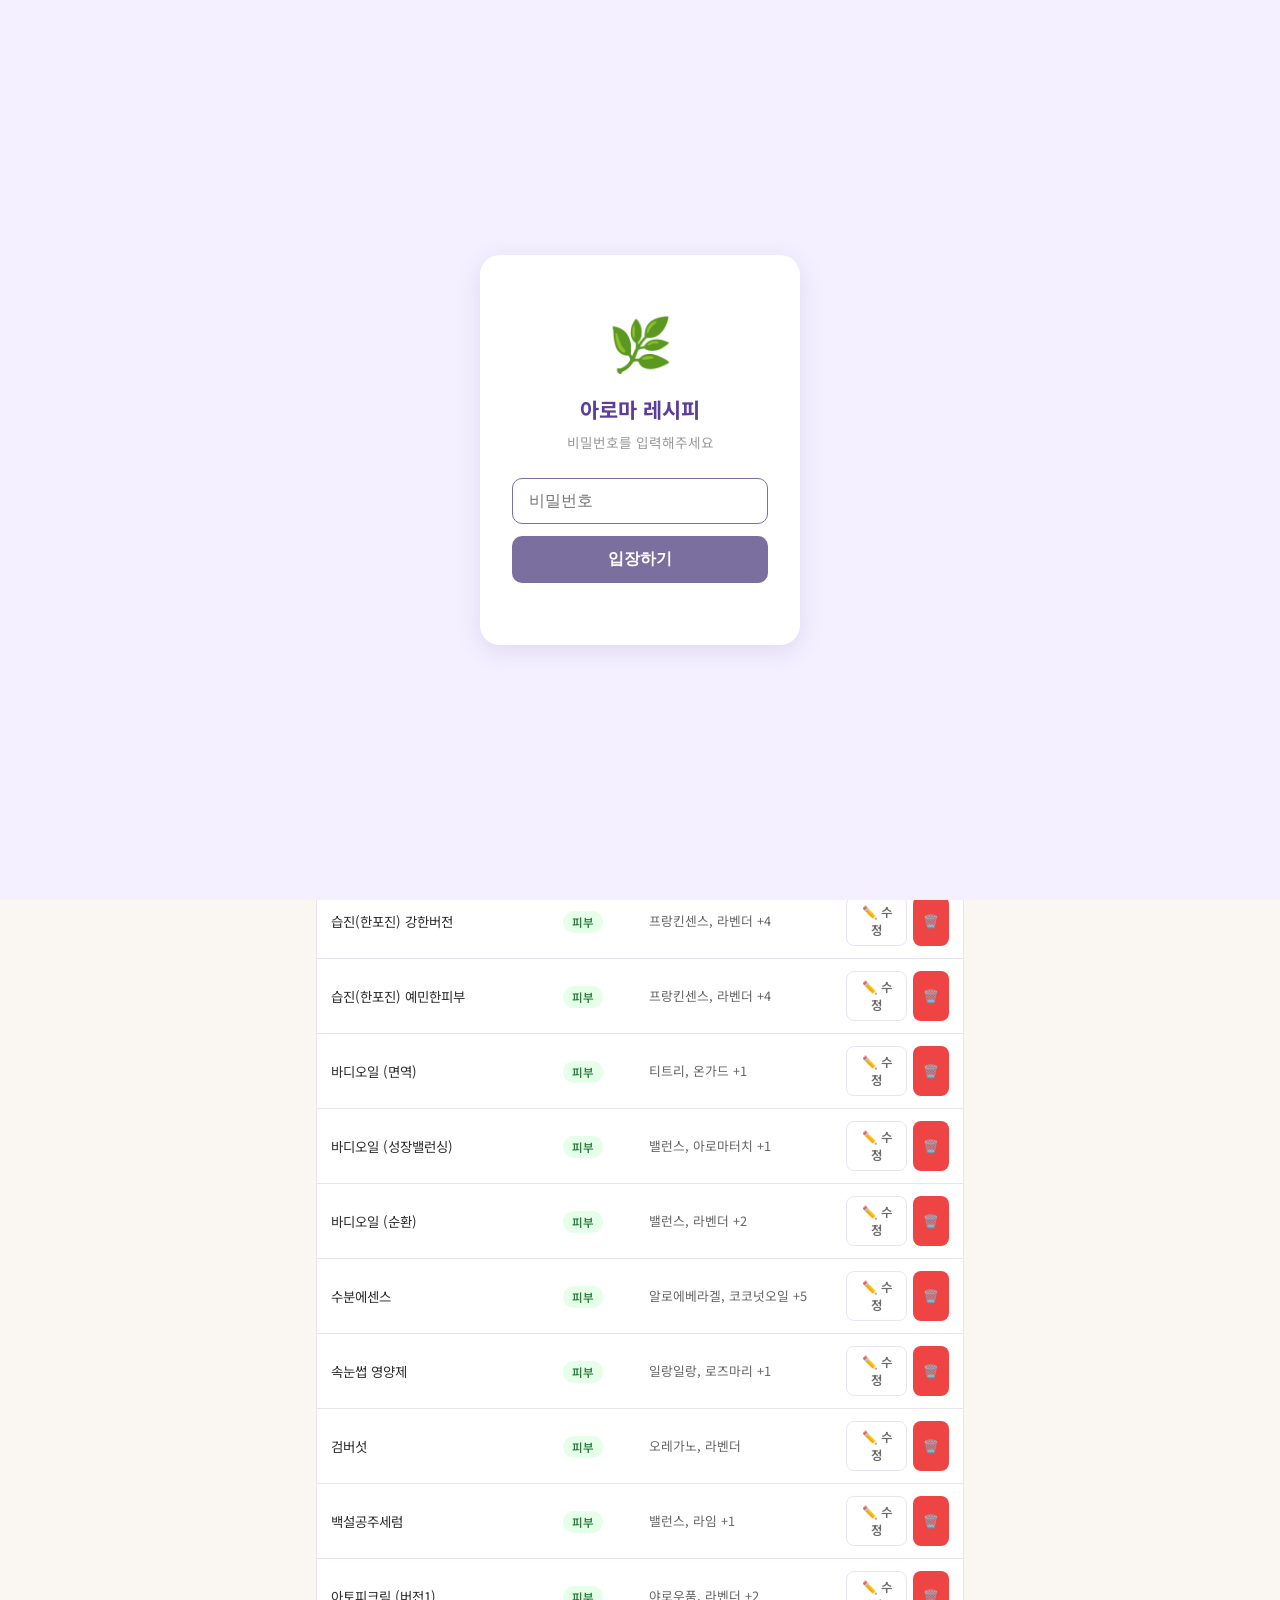
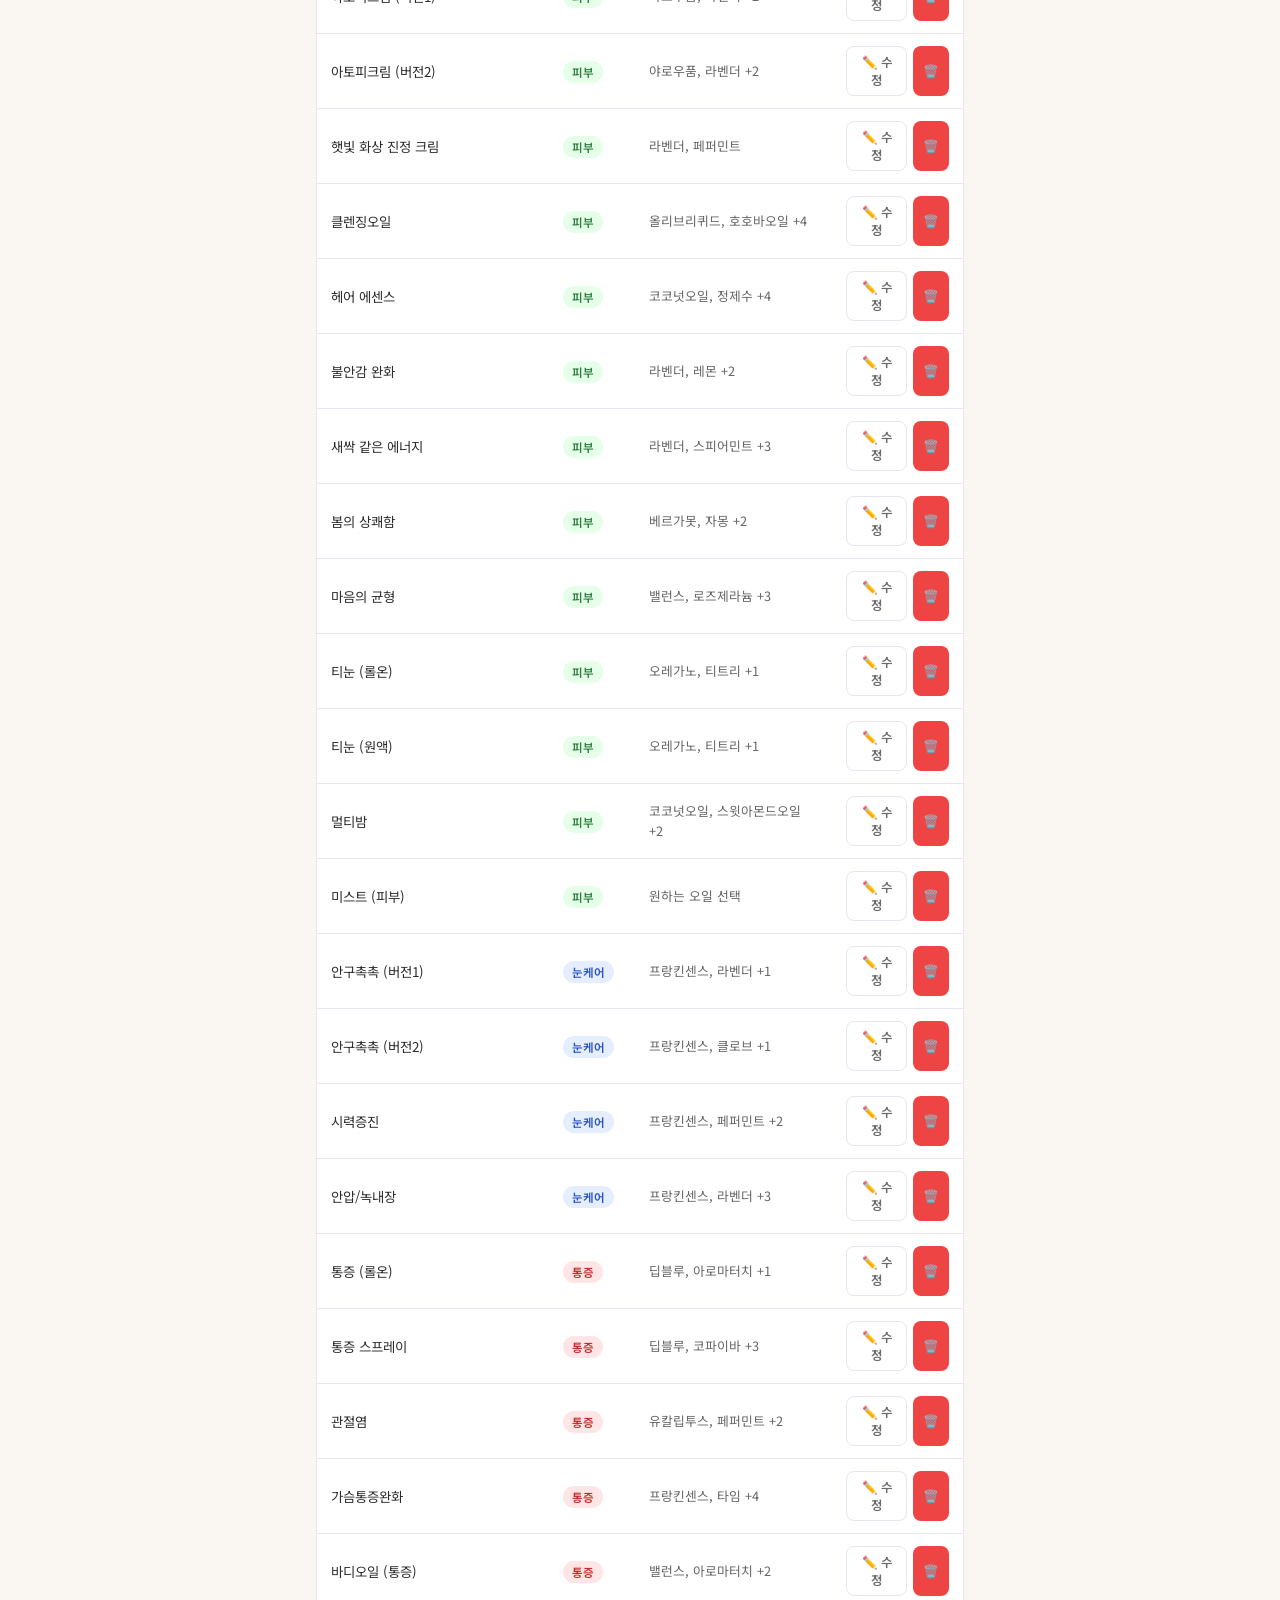
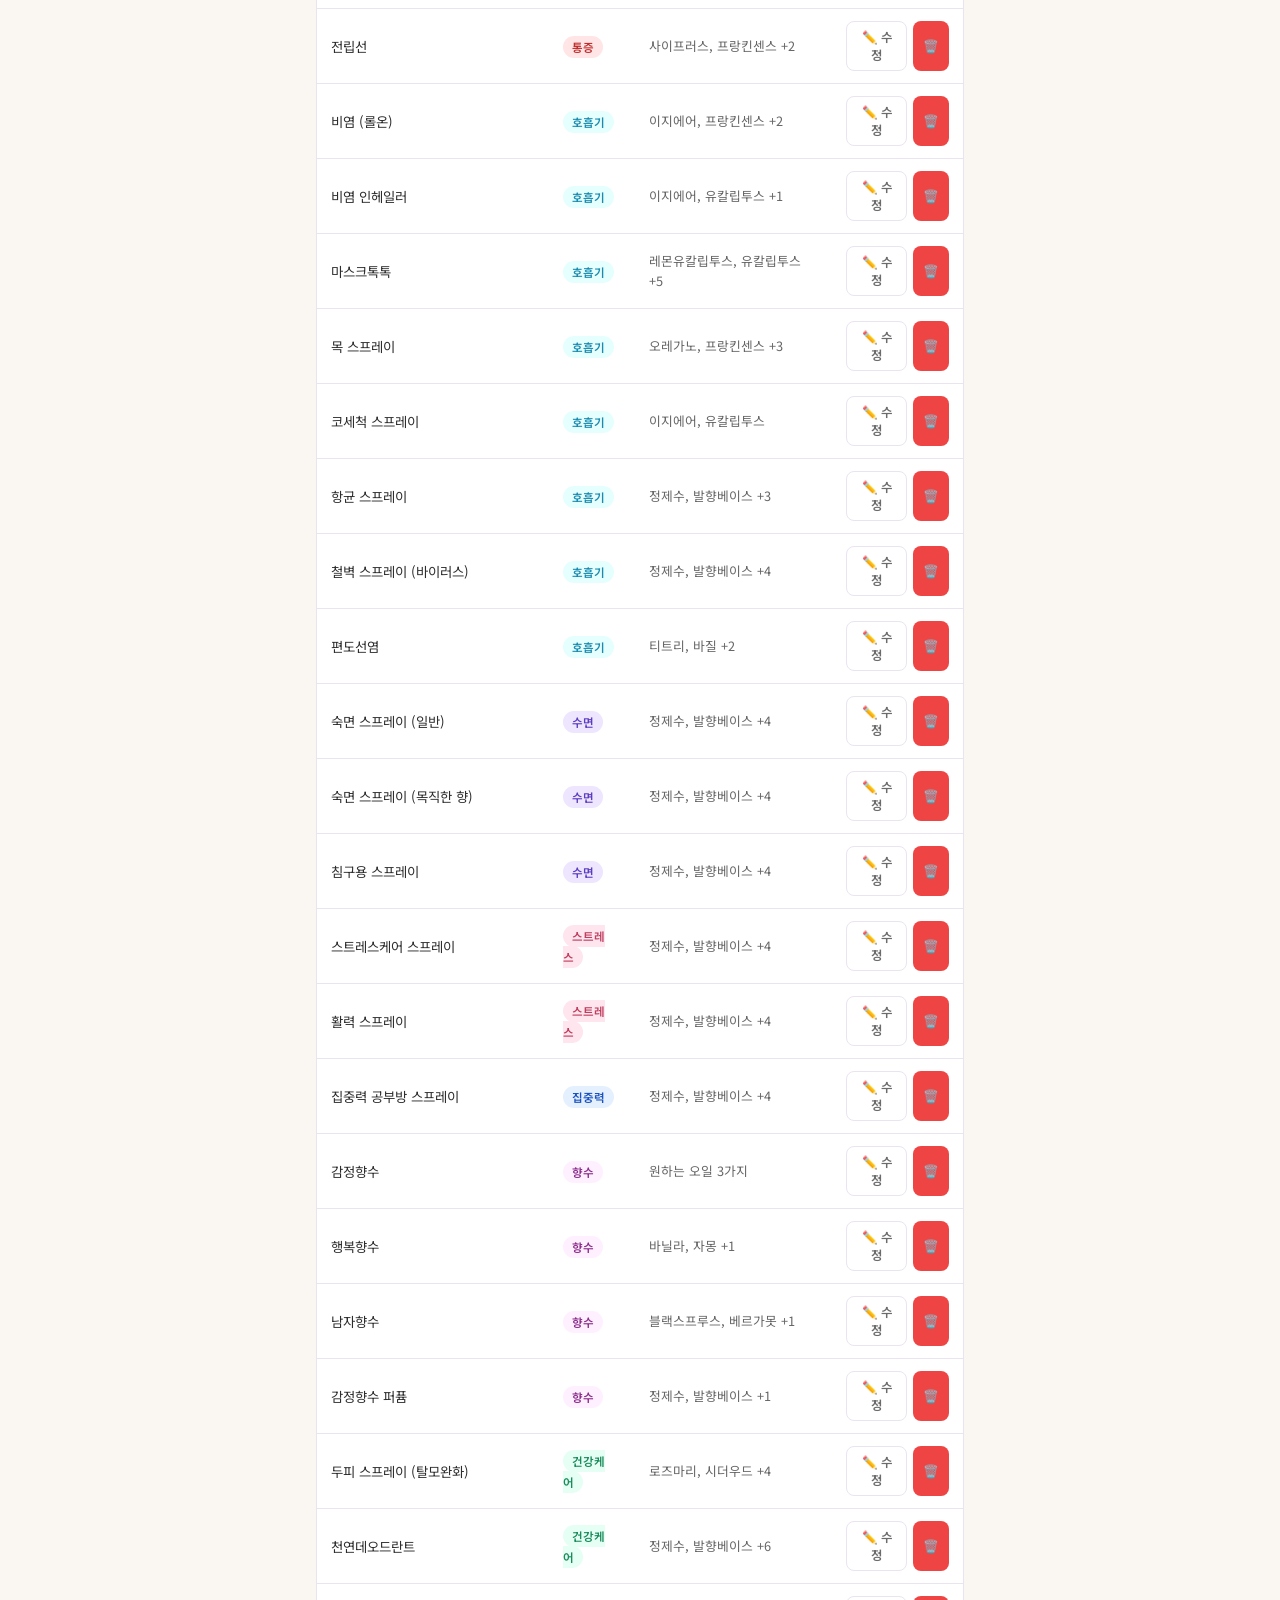
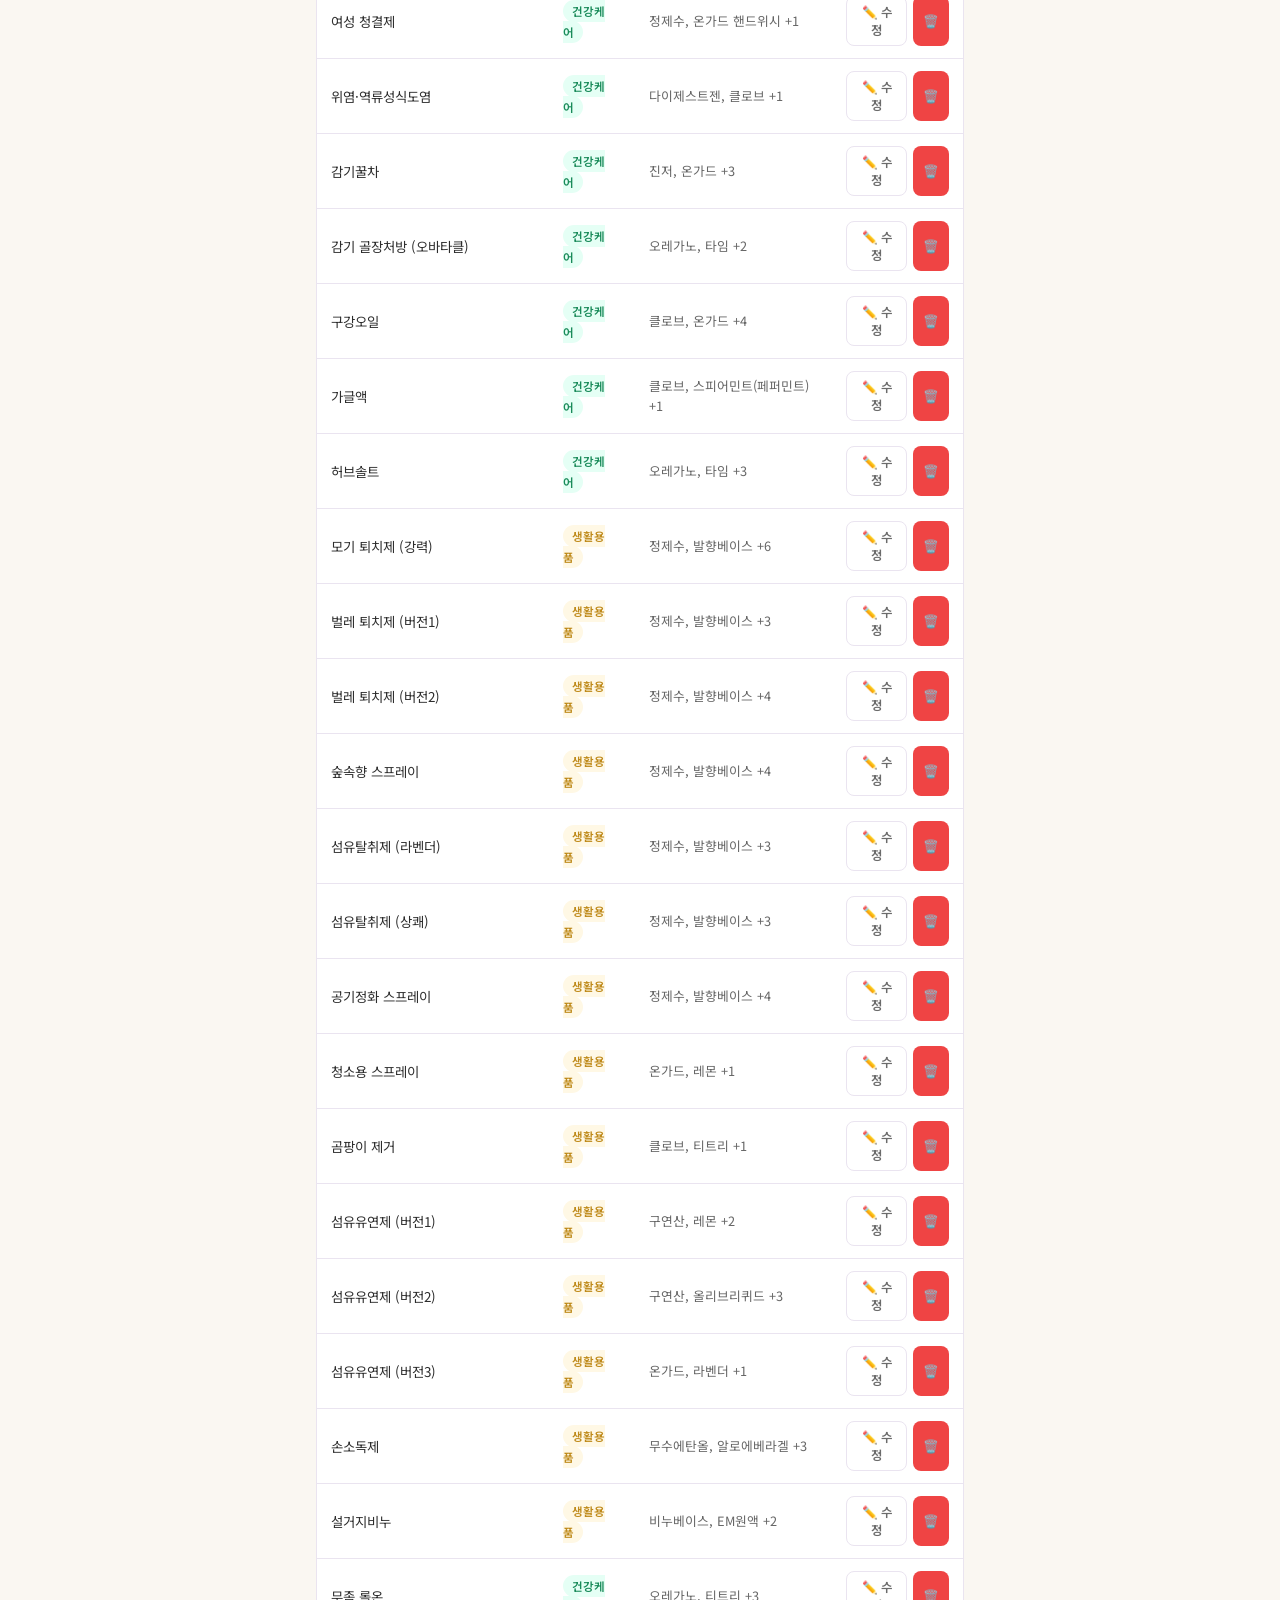
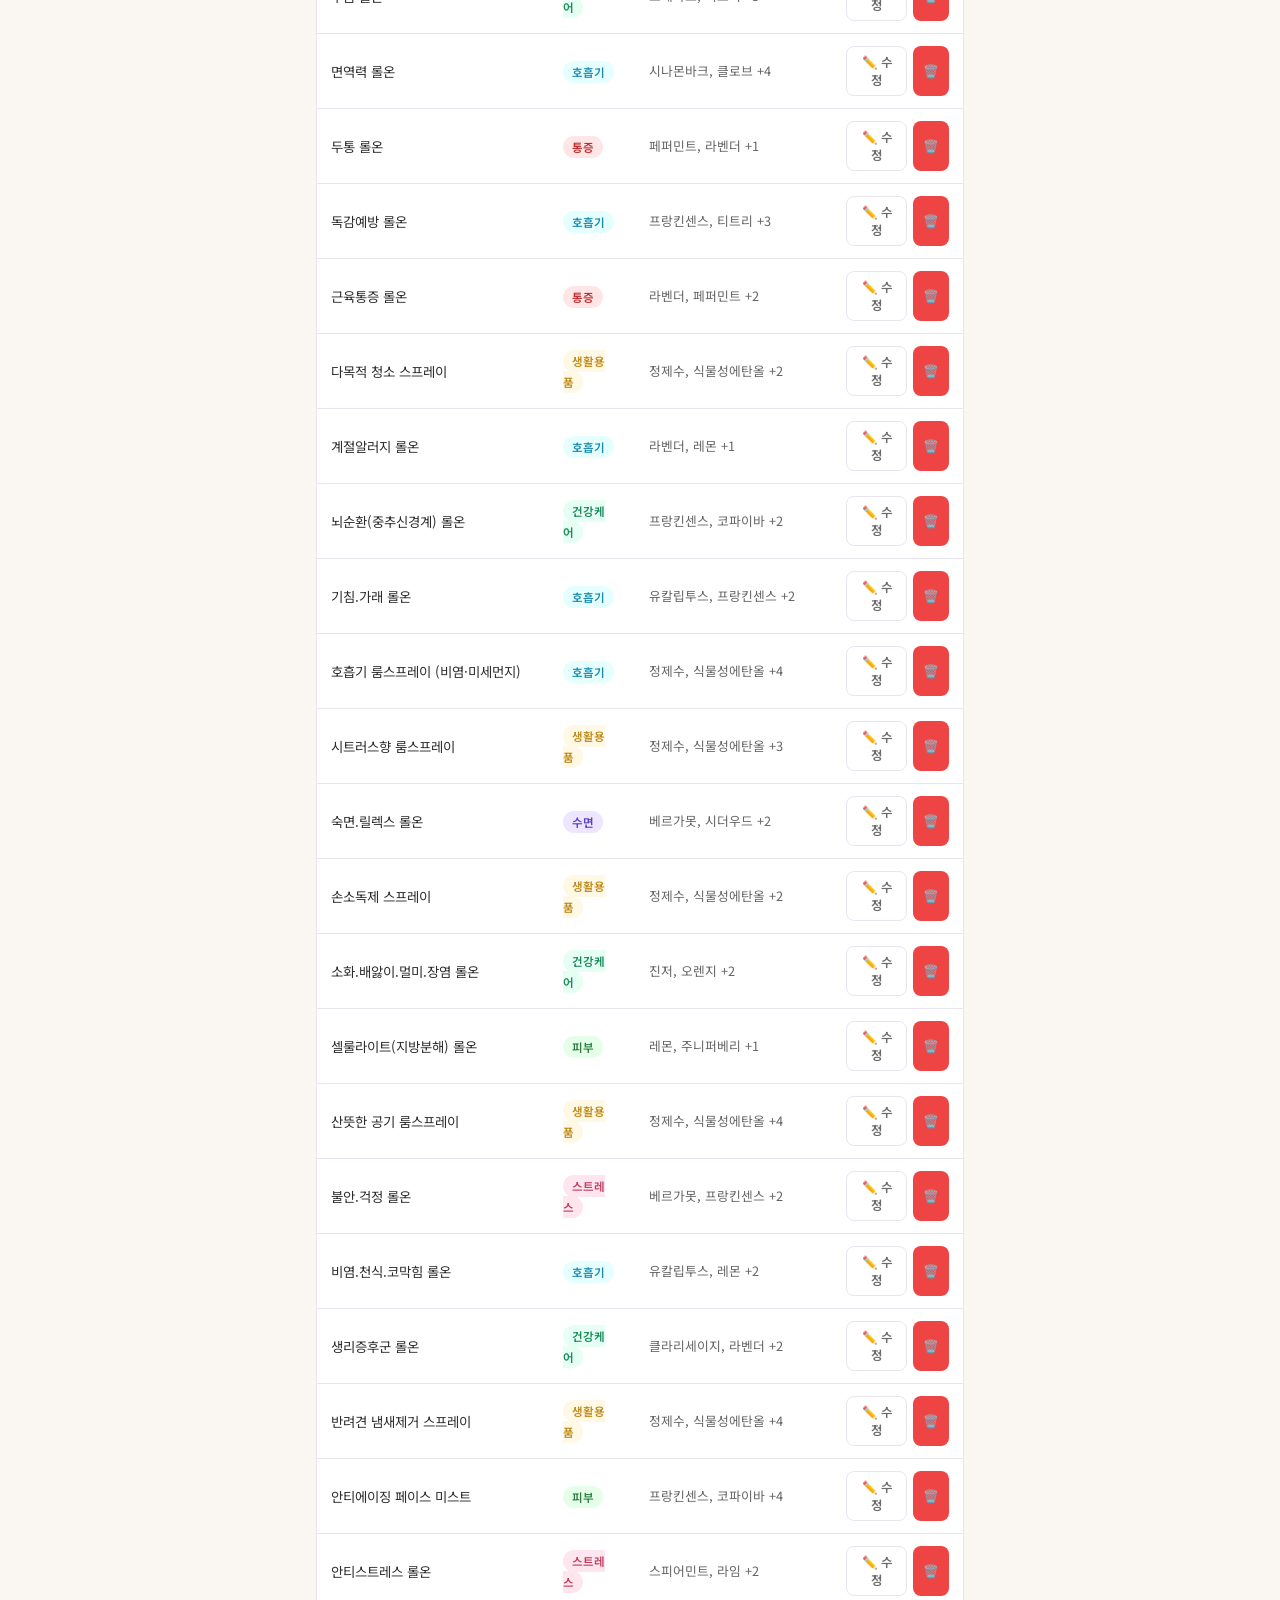
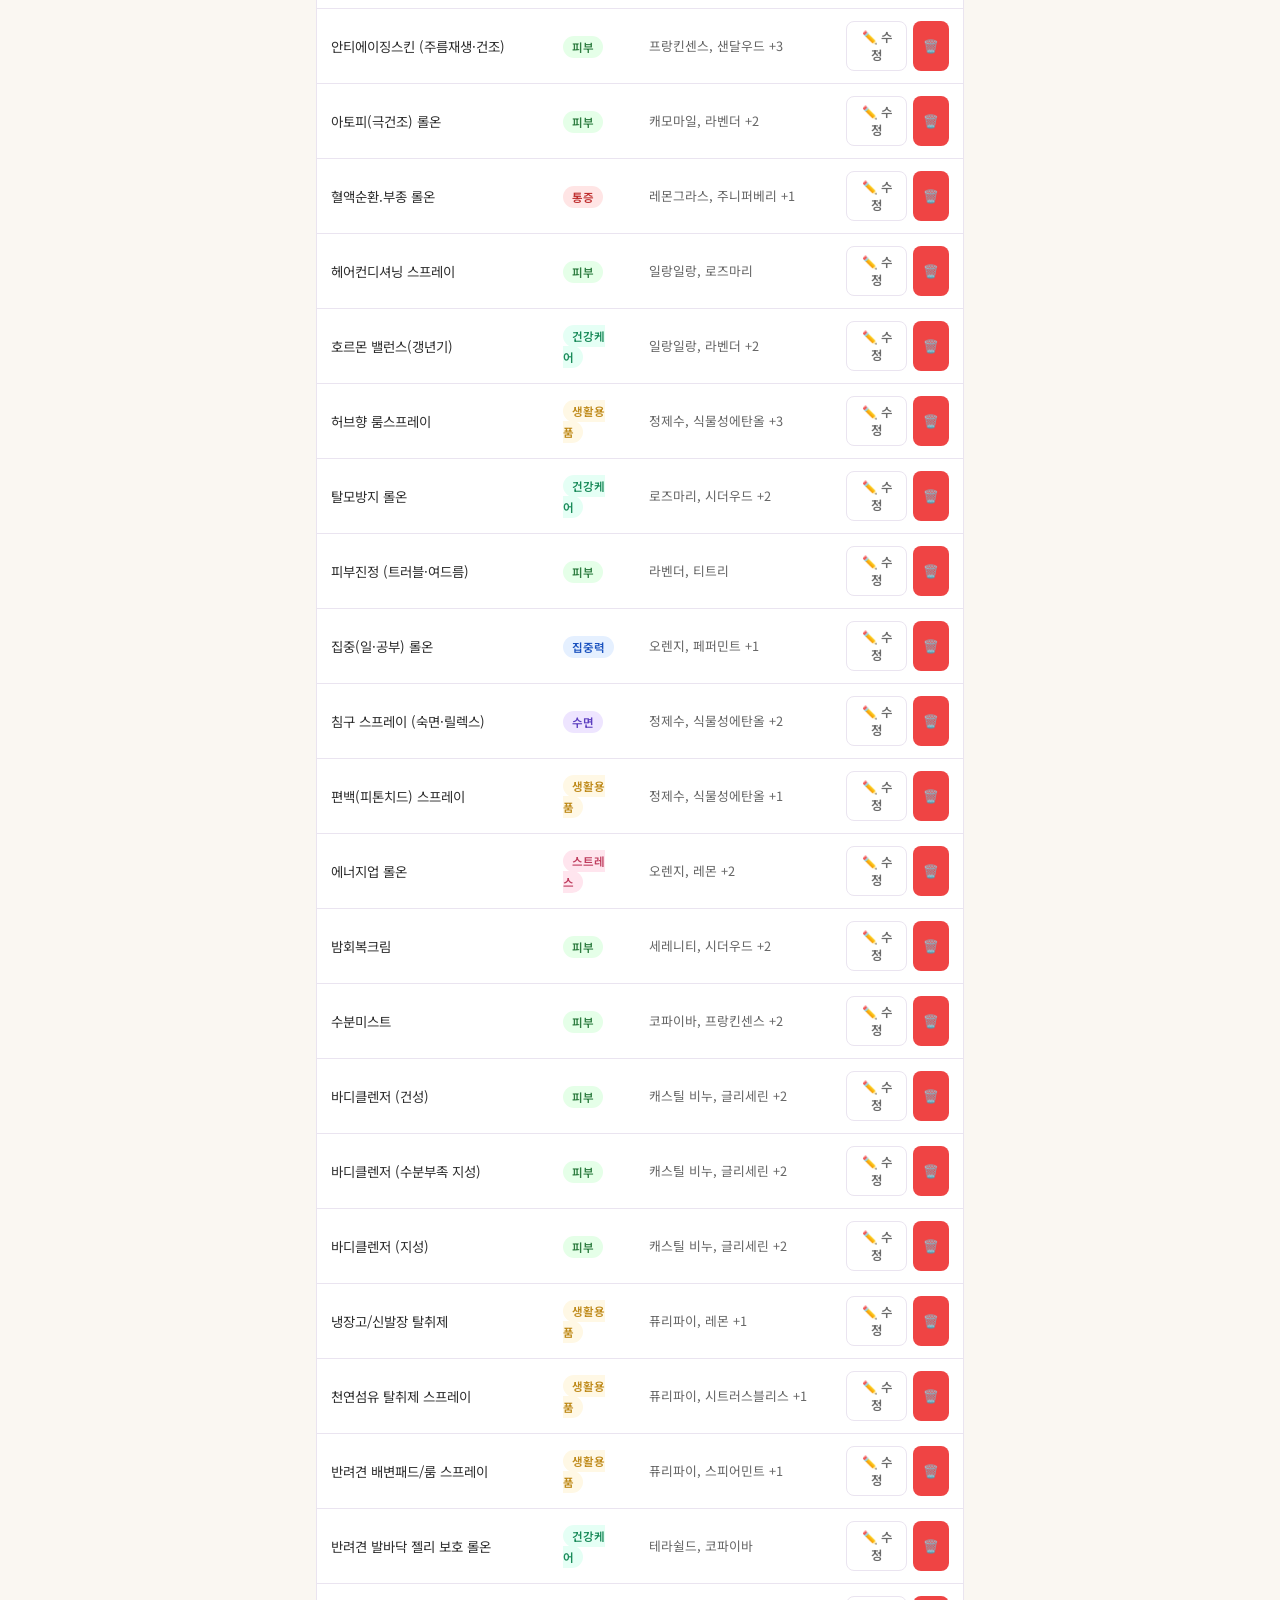
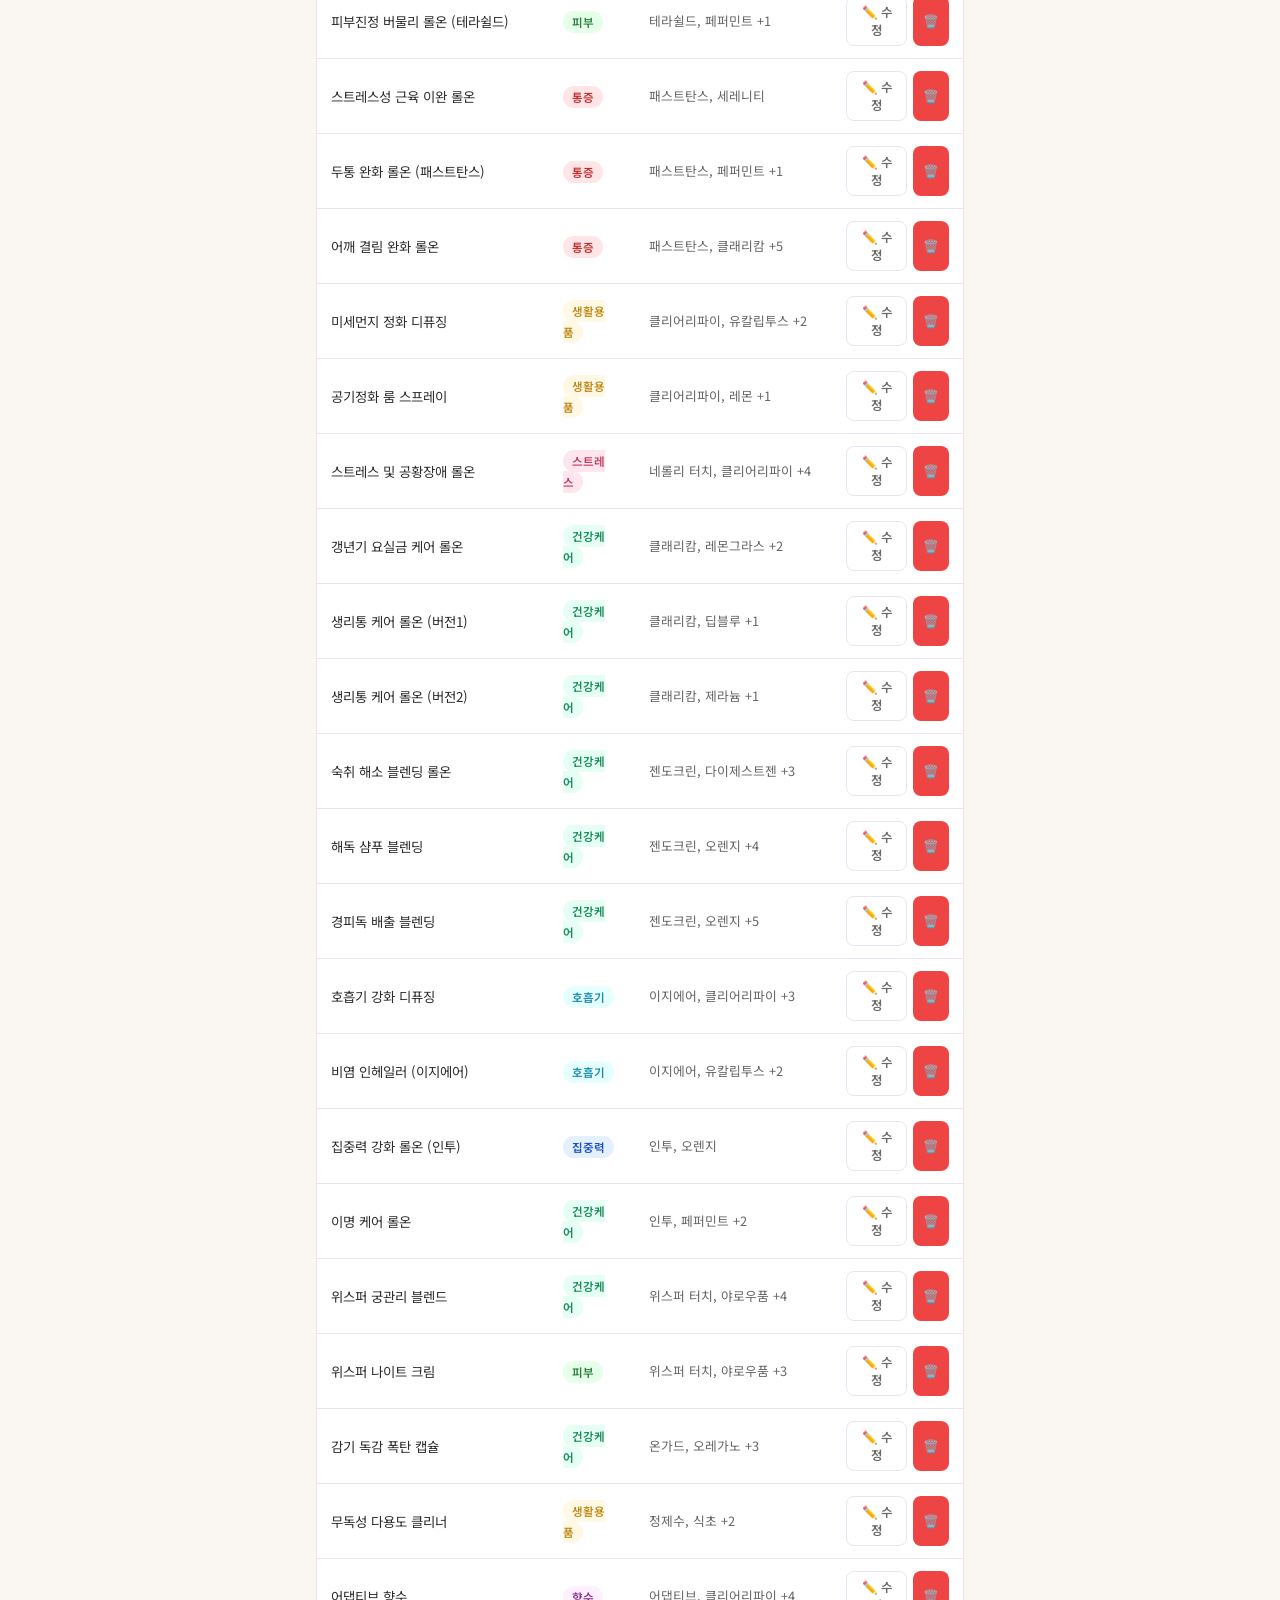
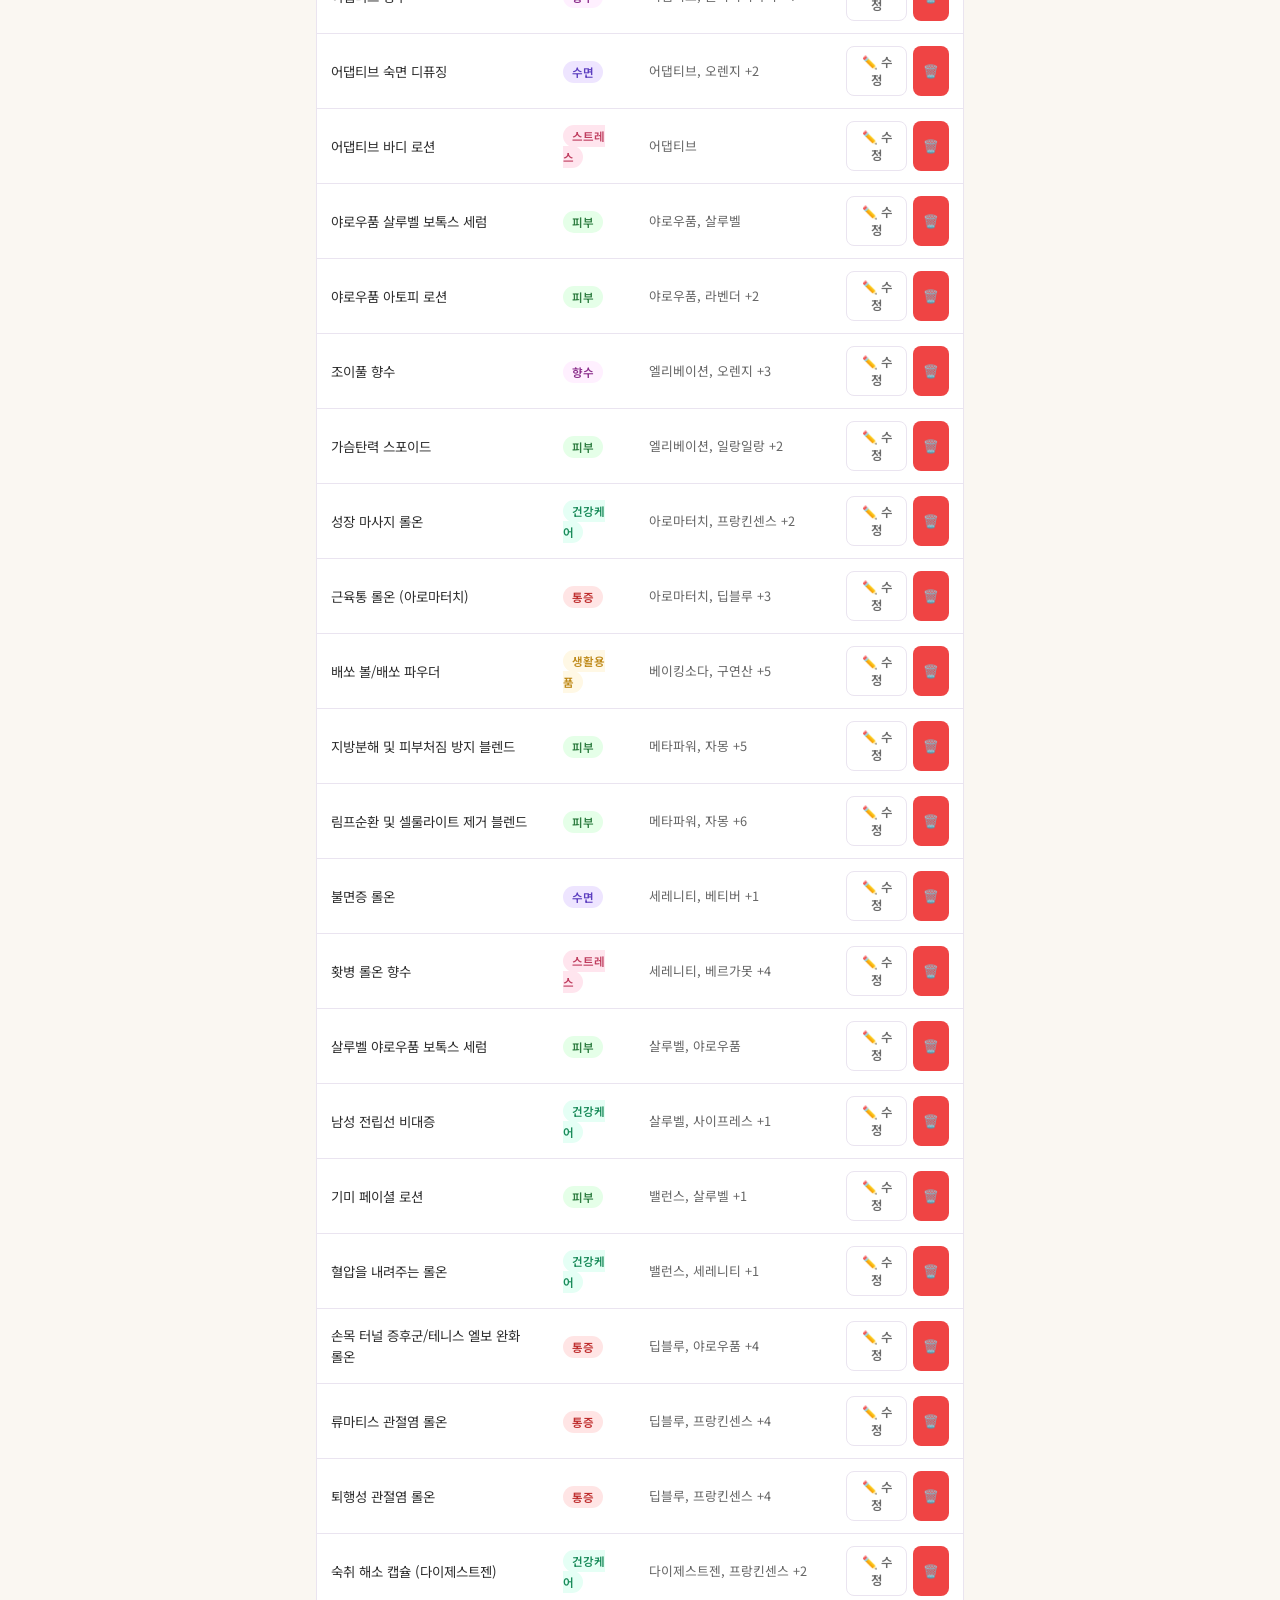
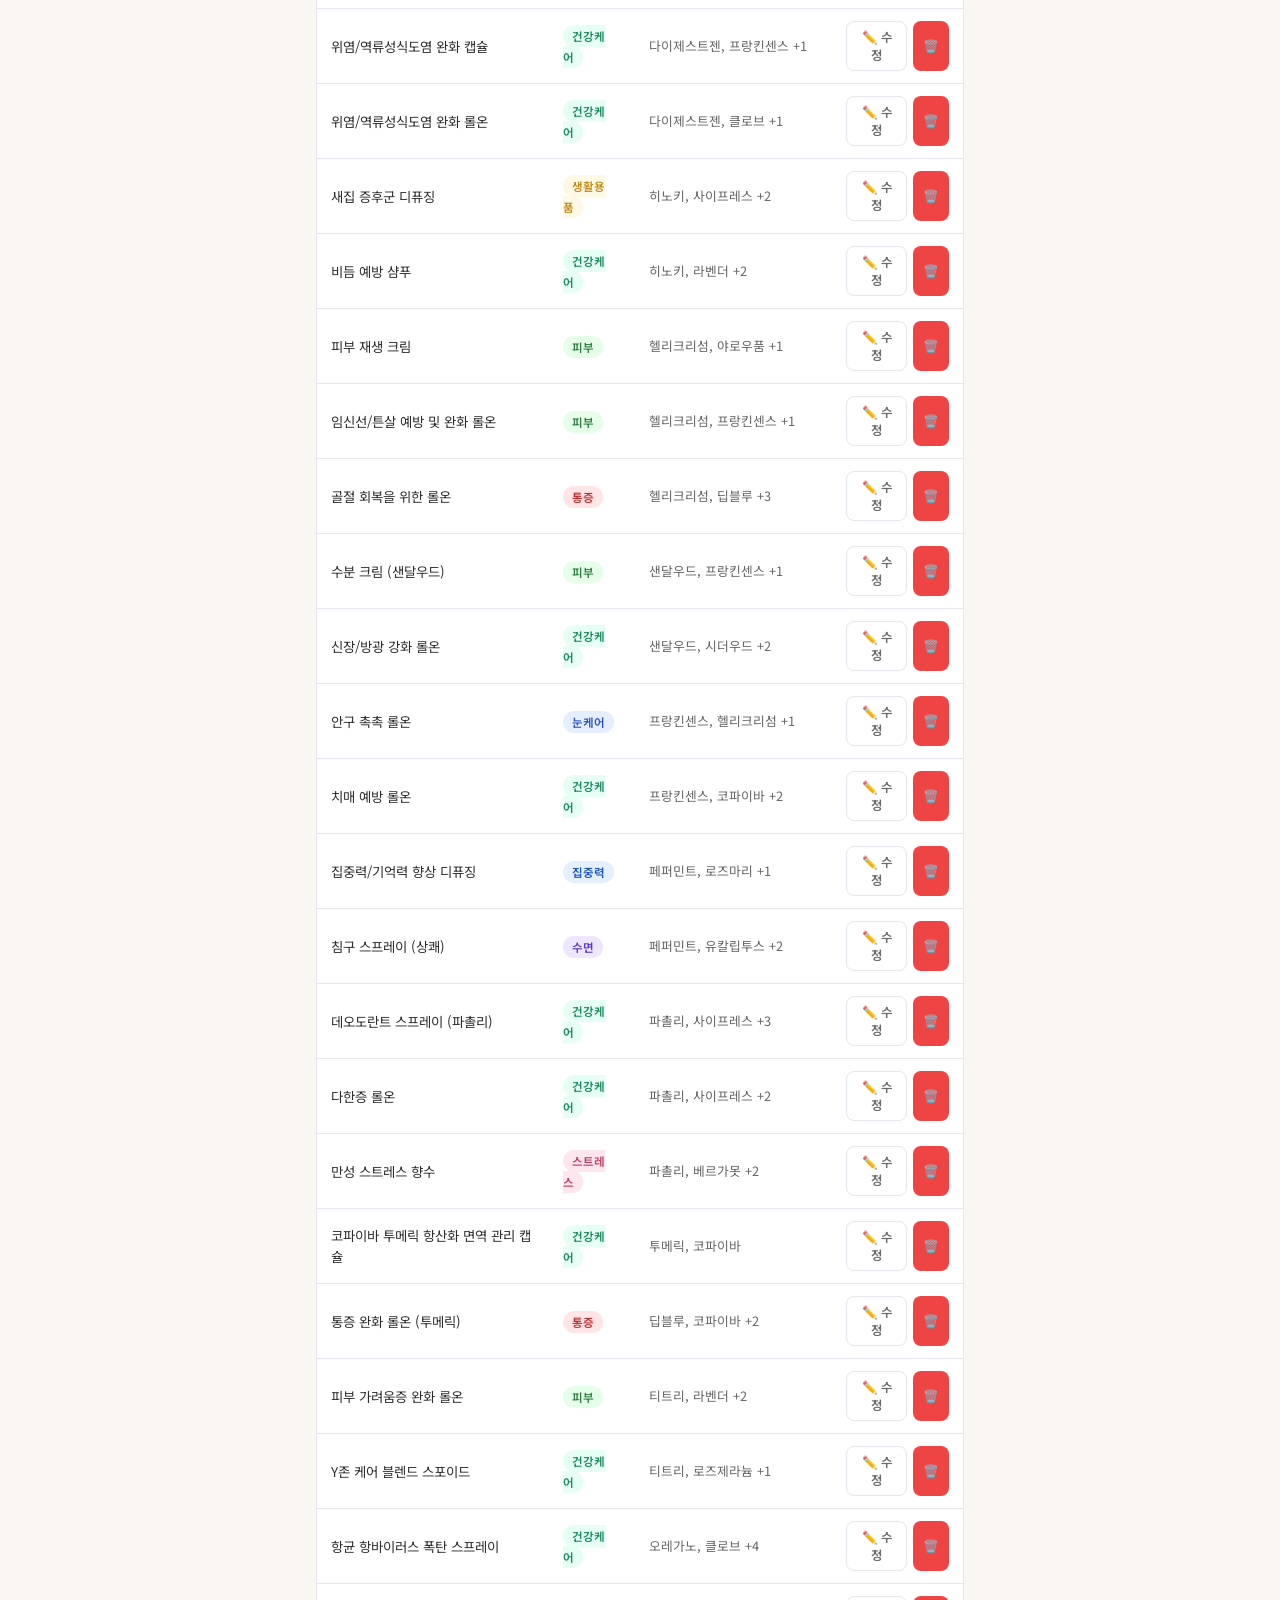
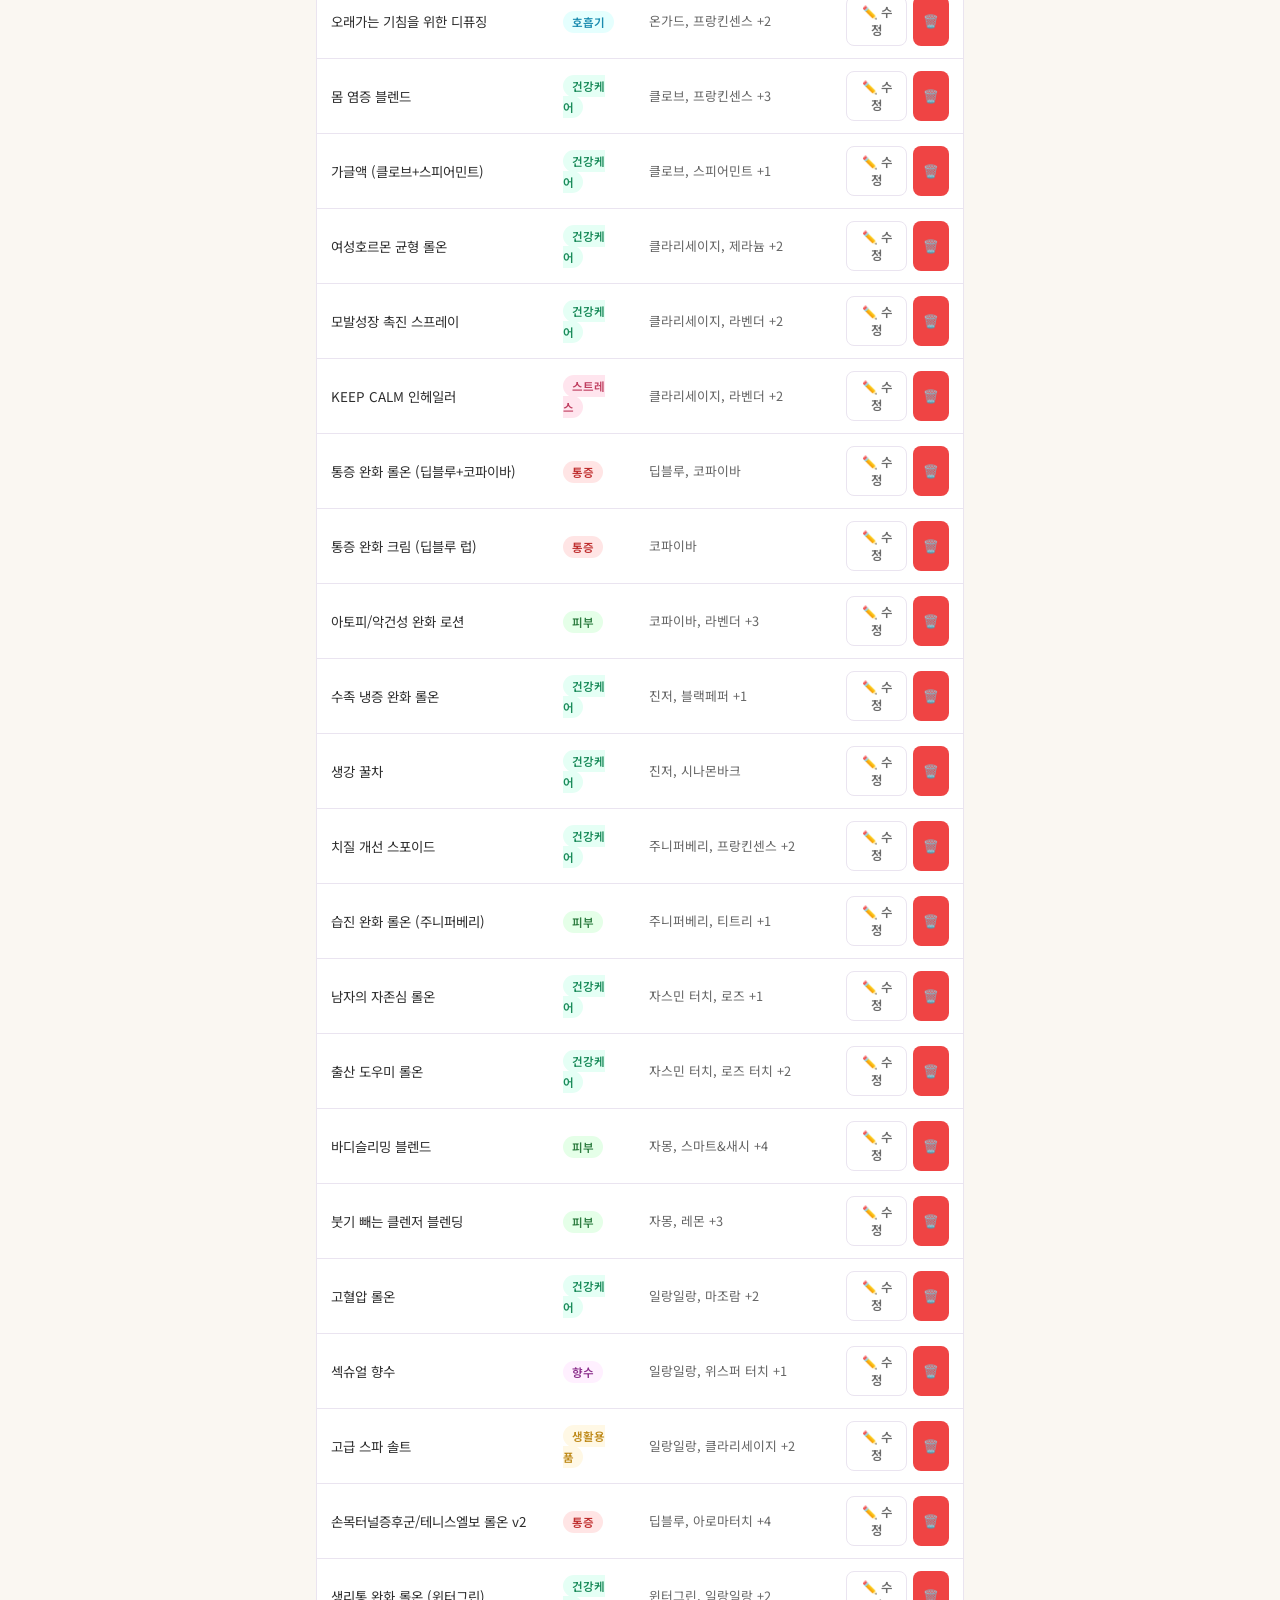
==== commit d91233ca: "비밀번호 접근 제한 추가 - js/auth.js: 비밀번호 입력 화면 (localStorage 인증) - 모든 페이지(index/recipe/favorites/admin)에 적용 " ====
--- a/admin.html
+++ b/admin.html
@@ -9,6 +9,7 @@
   <link rel="manifest" href="manifest.json">
   <link rel="apple-touch-icon" href="icons/icon-192.svg">
   <link rel="stylesheet" href="css/style.css">
+  <script src="js/auth.js"></script>
 </head>
 <body>
 
@@ -19,6 +20,10 @@
       <span class="logo-emoji">🌿</span>
       <span>아로마 레시피</span>
     </a>
+    <button onclick="localStorage.removeItem('aroma_auth'); location.reload();"
+      style="background:none;border:1px solid #ccc;border-radius:8px;padding:5px 12px;font-size:0.8rem;color:#888;cursor:pointer;">
+      🔒 로그아웃
+    </button>
   </div>
 </header>
 
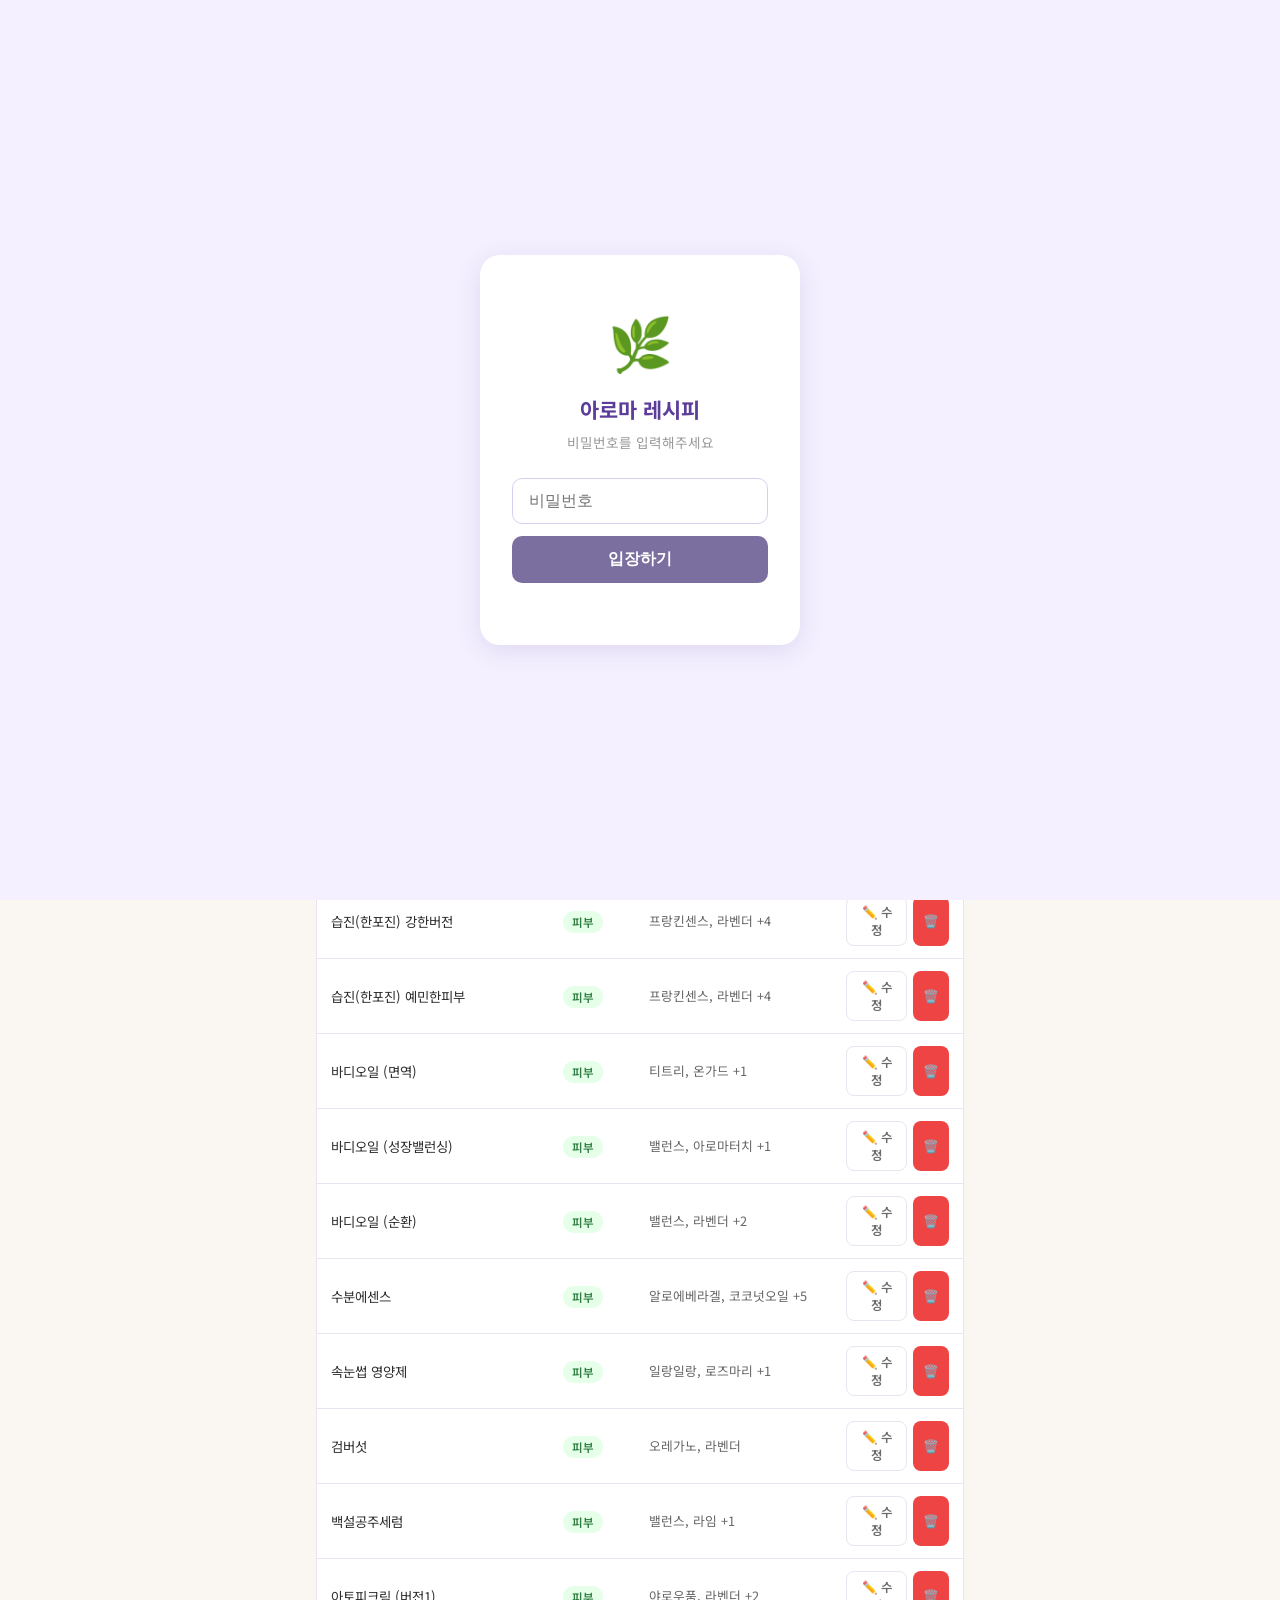
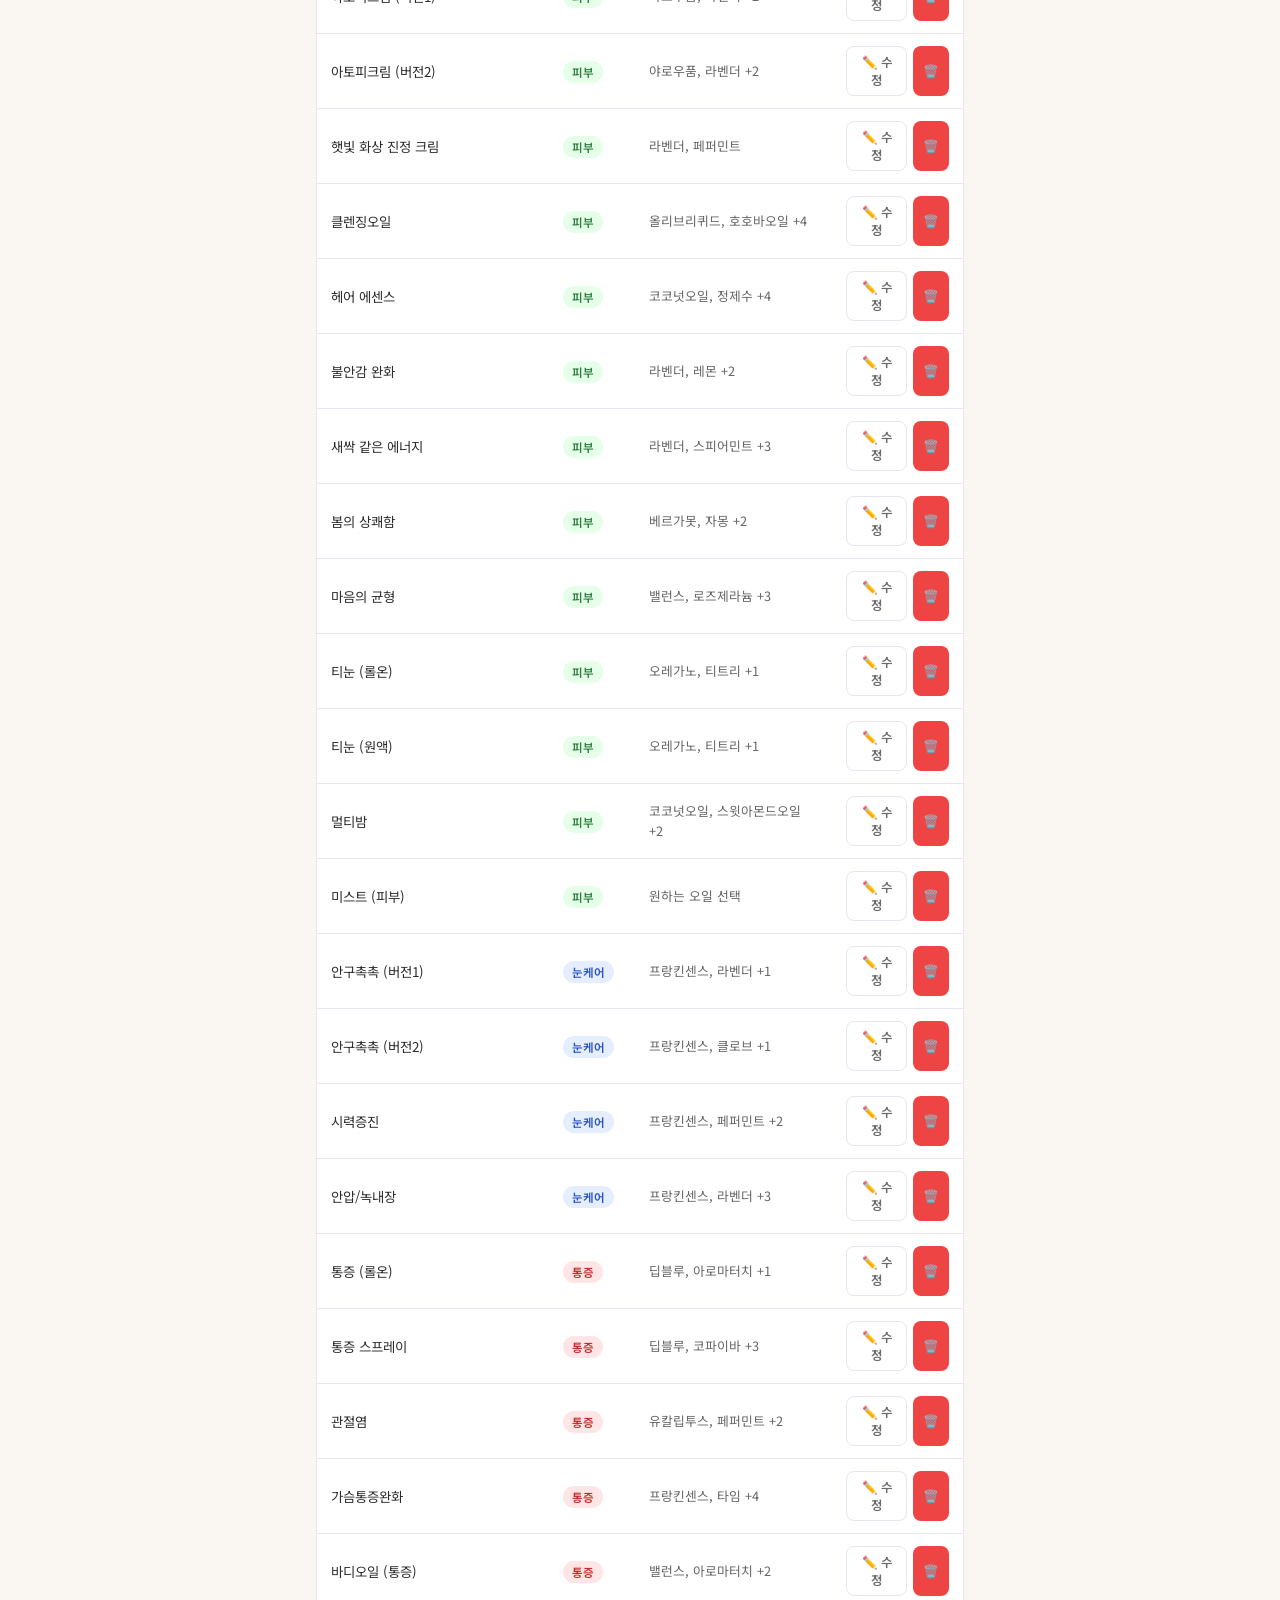
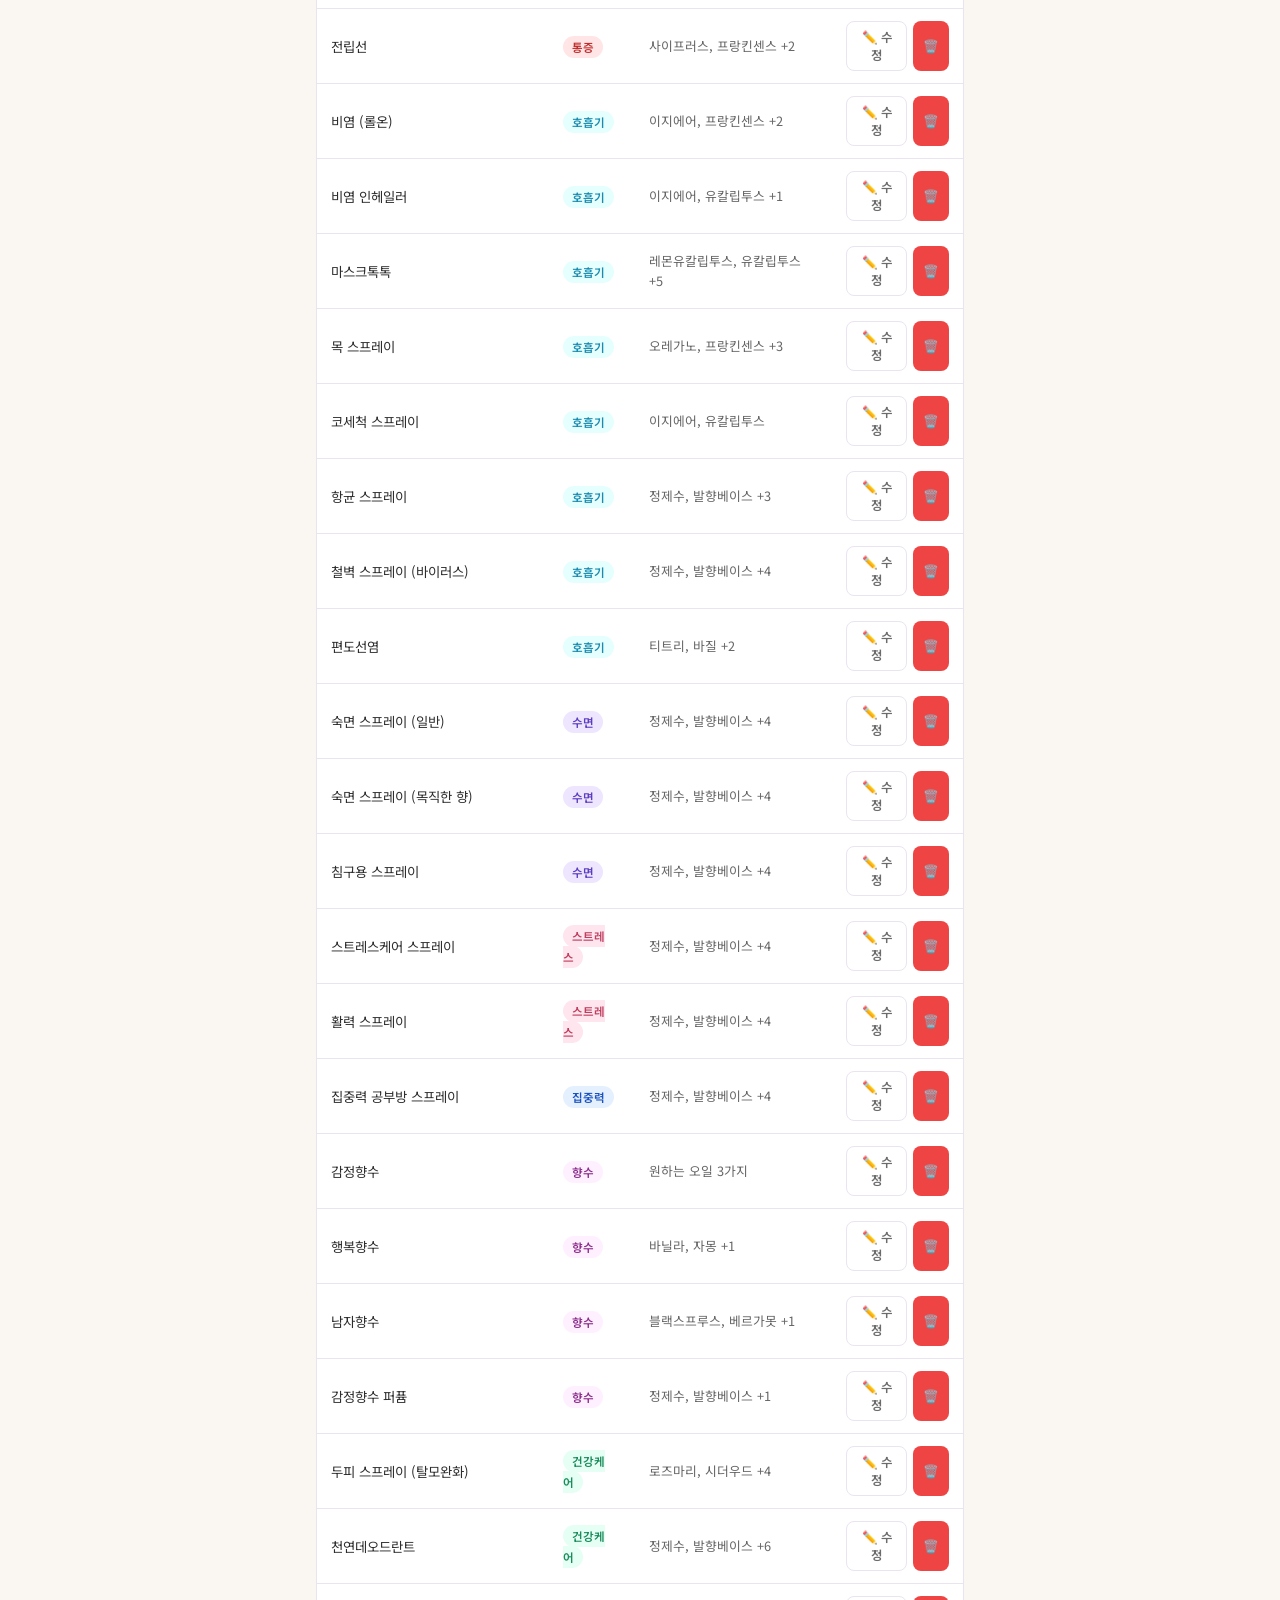
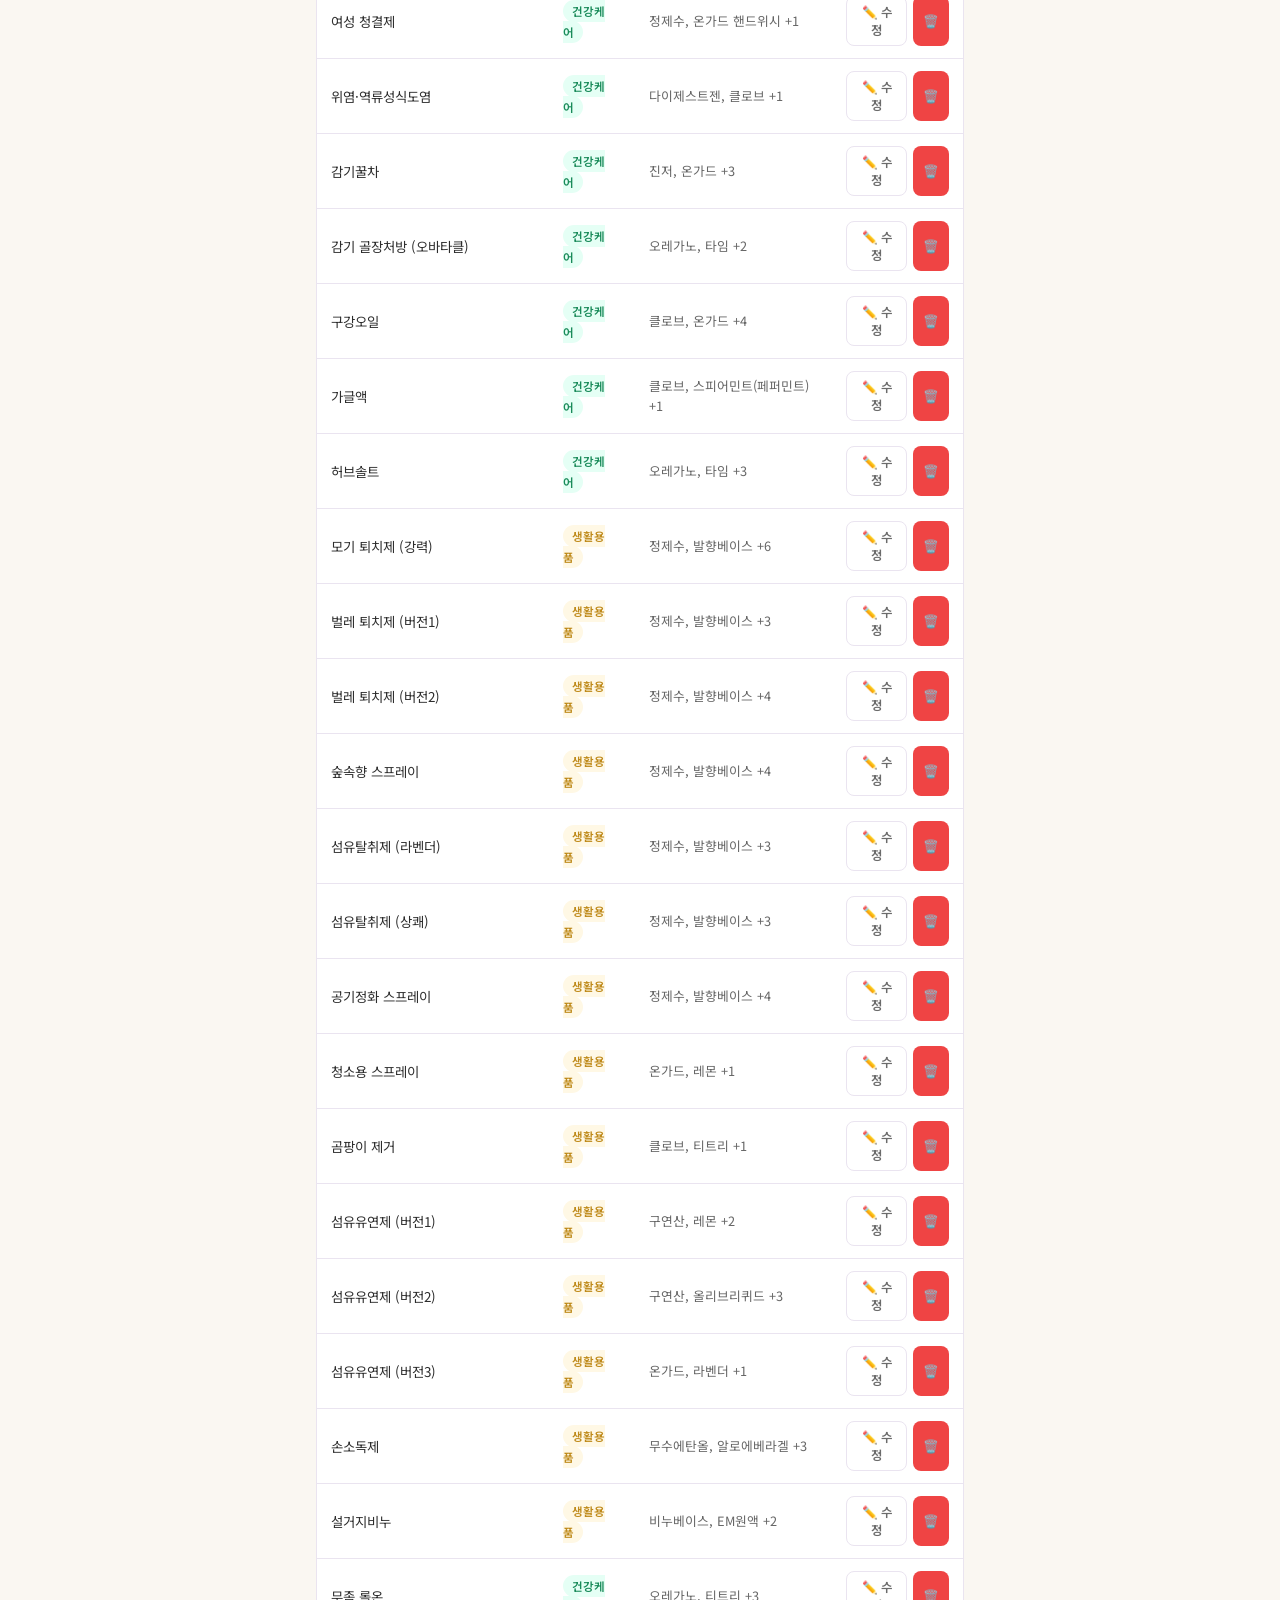
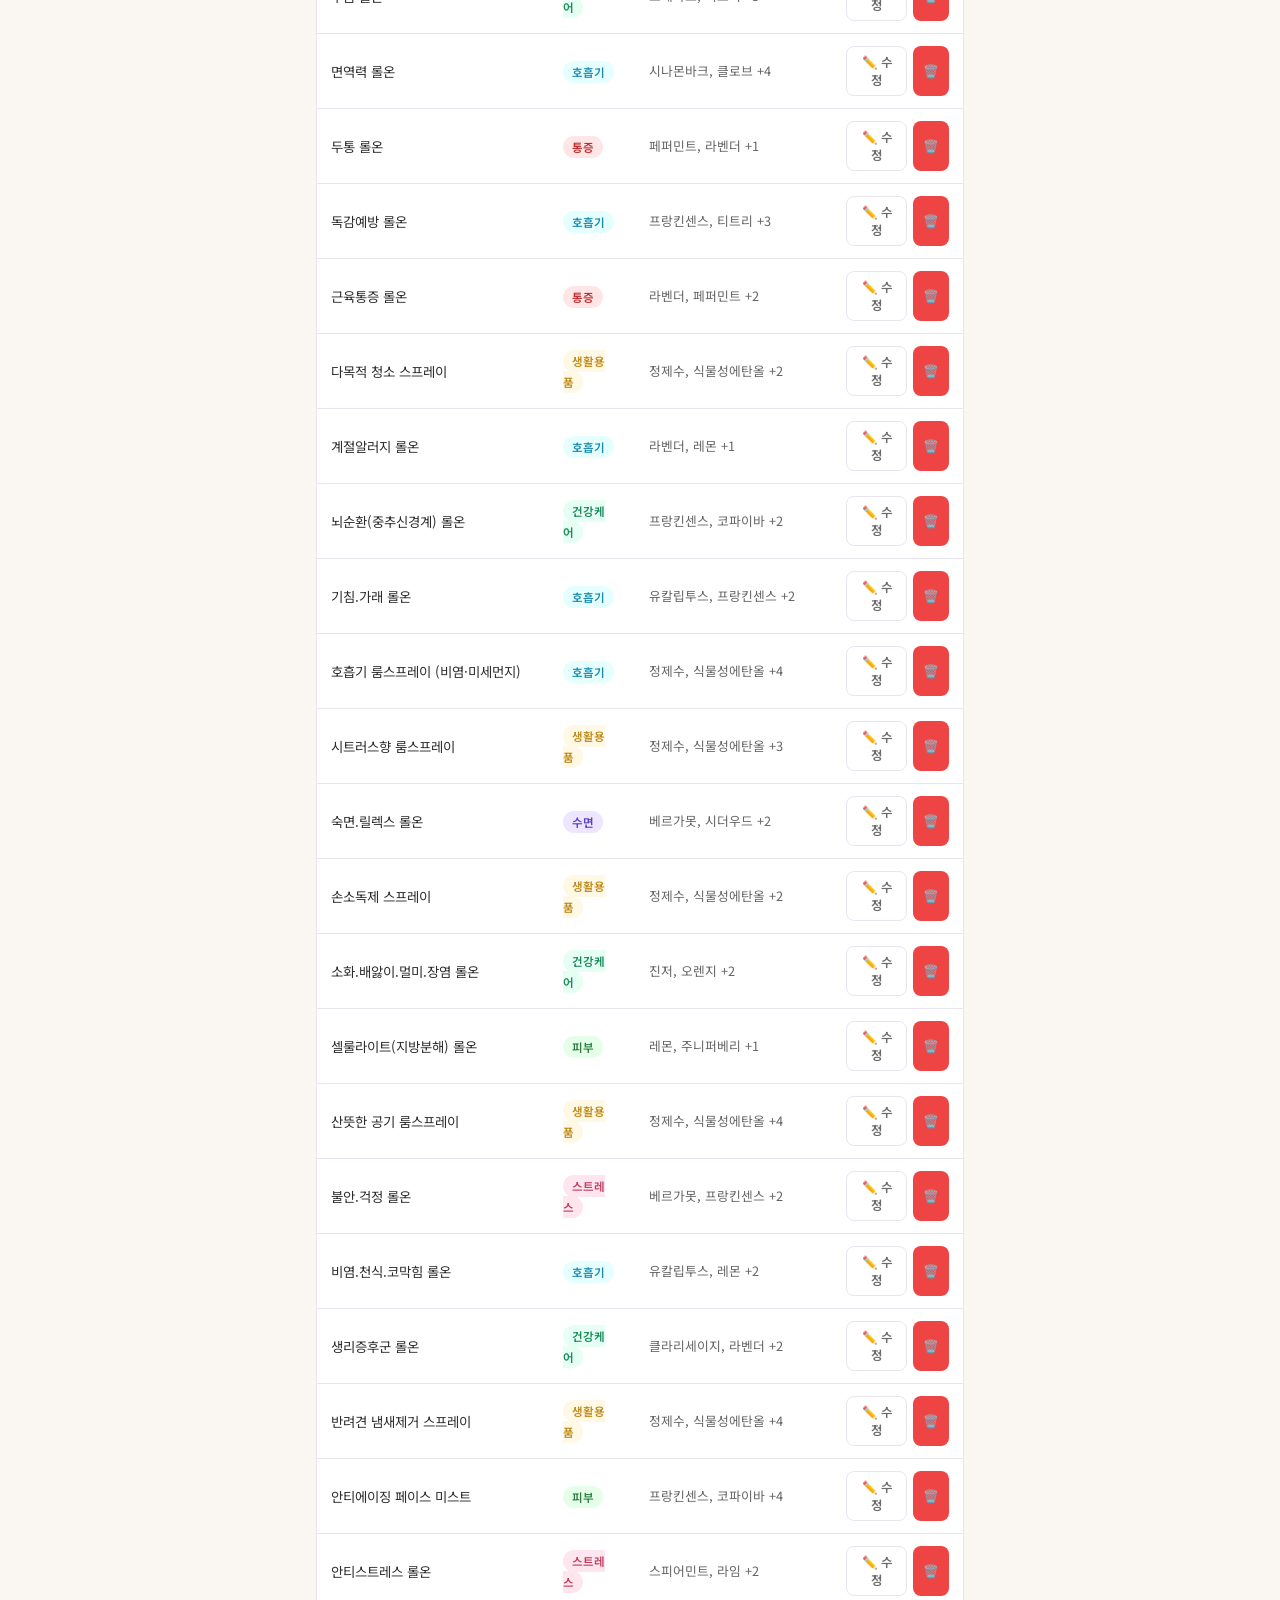
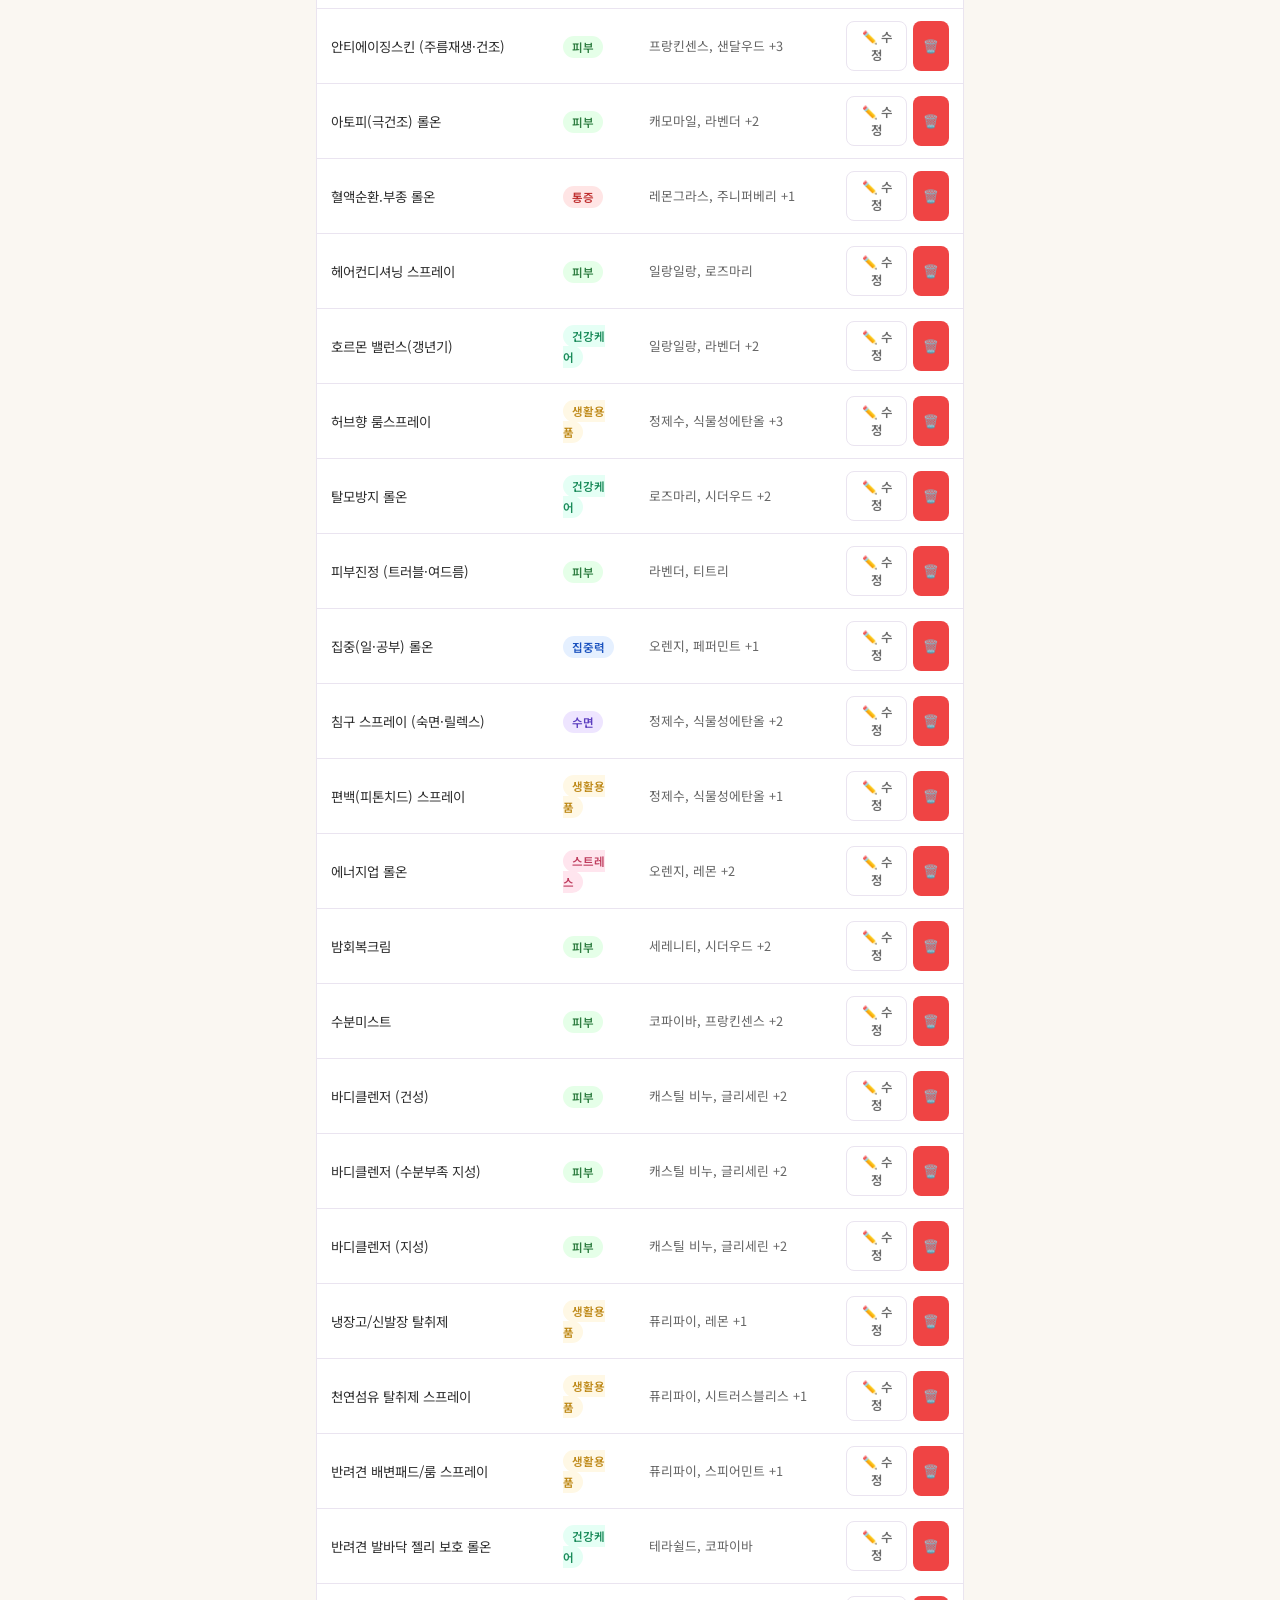
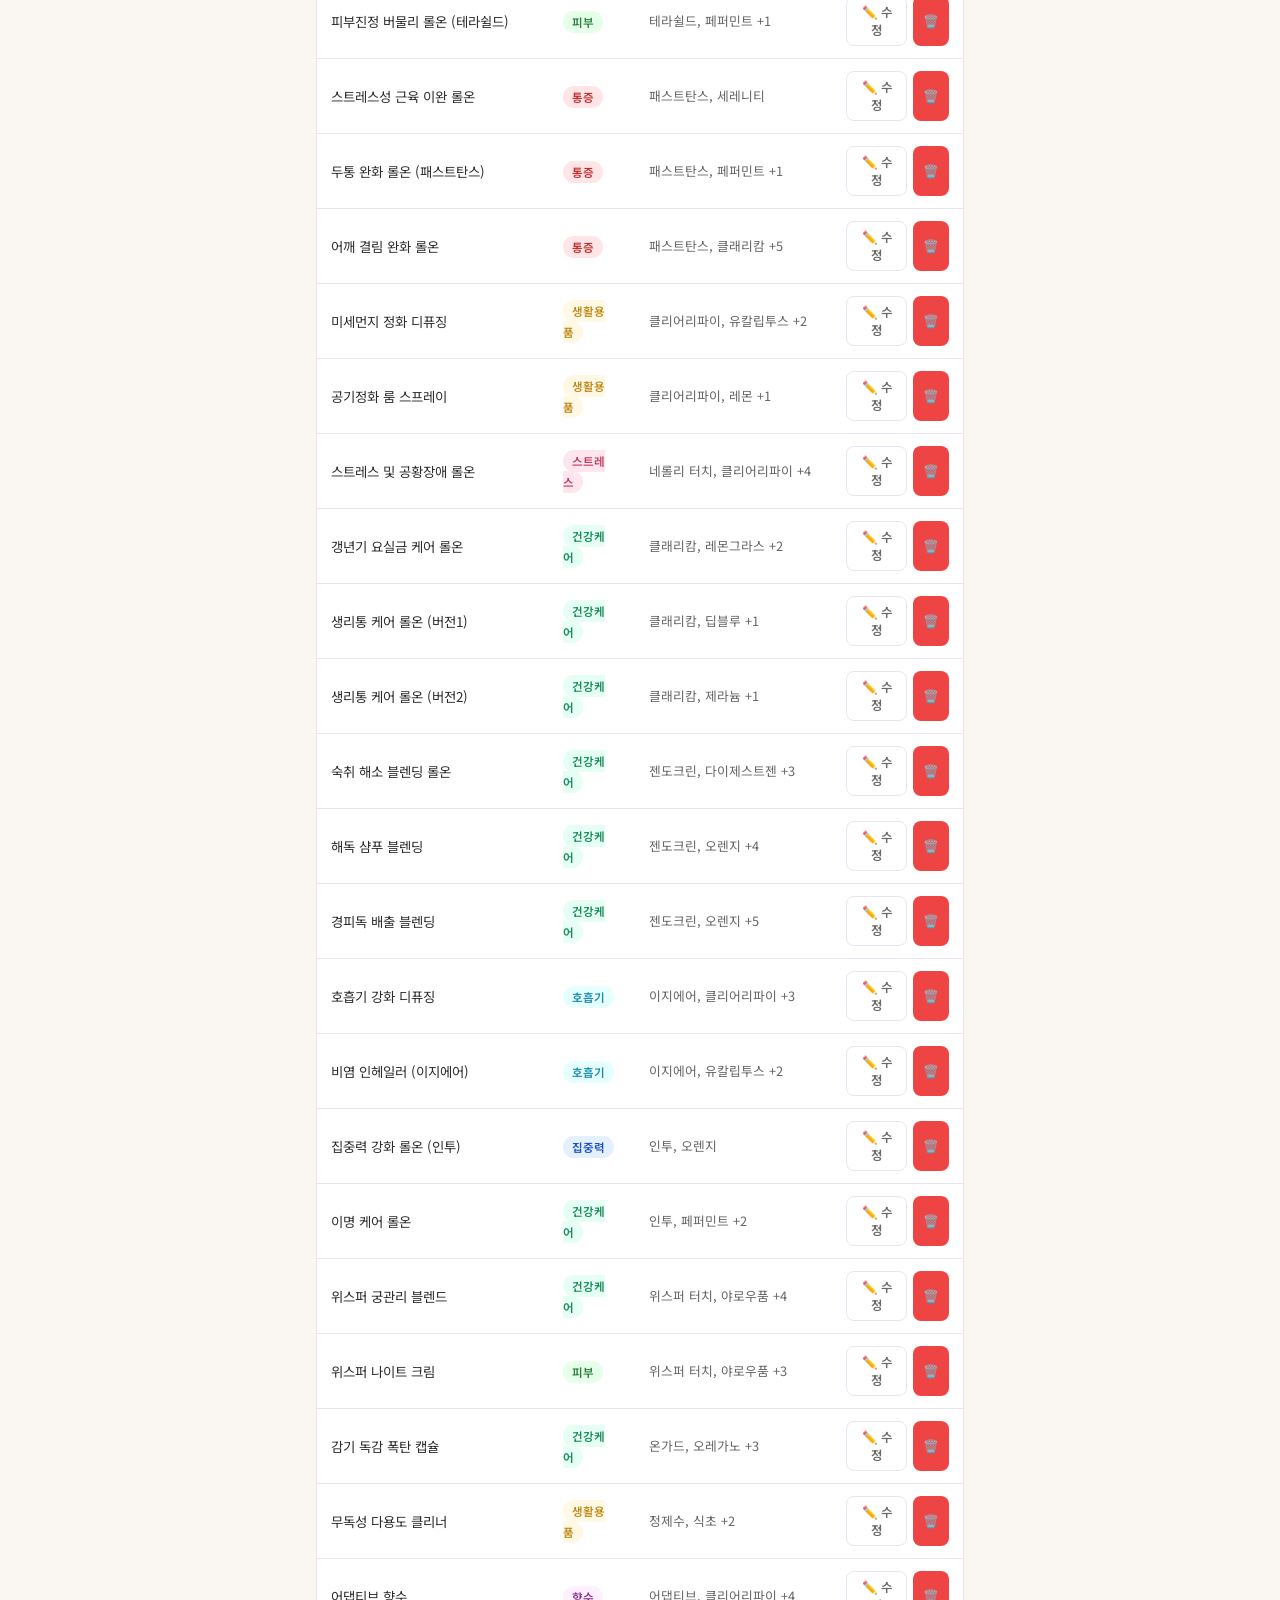
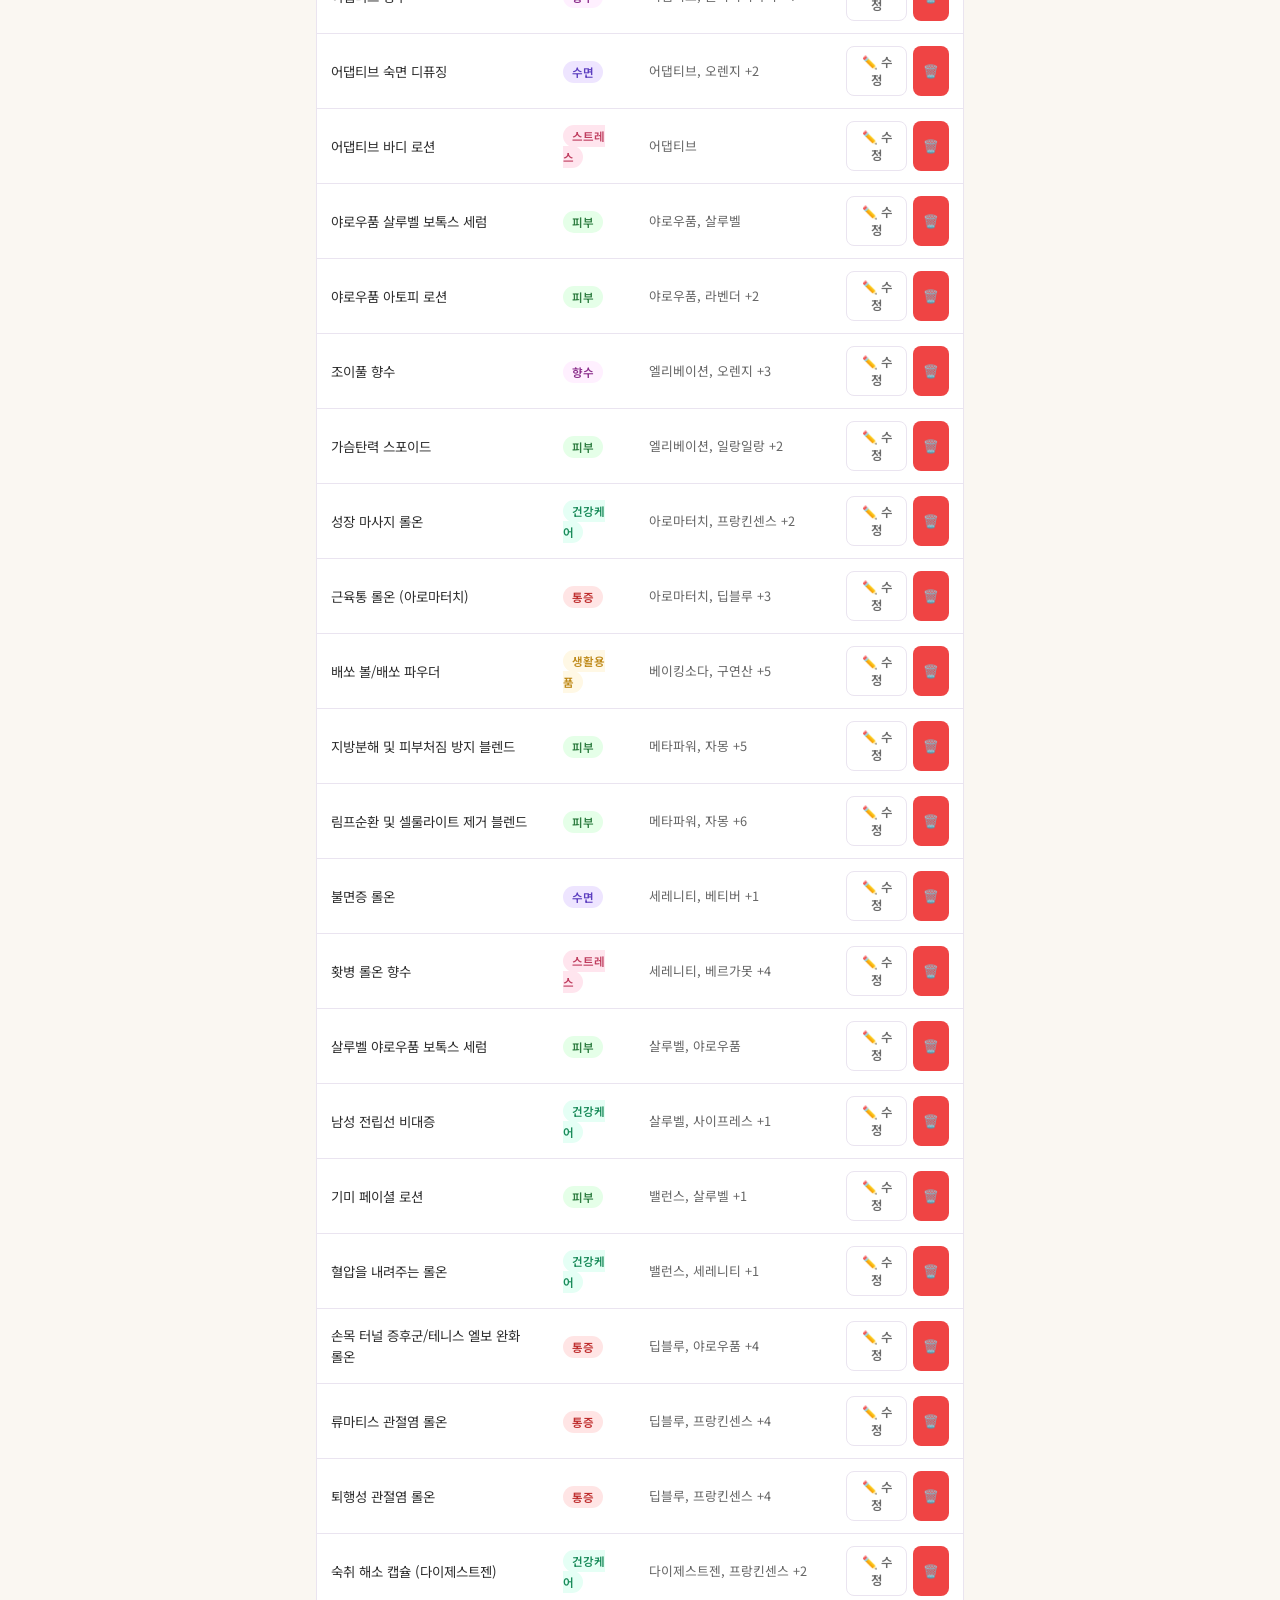
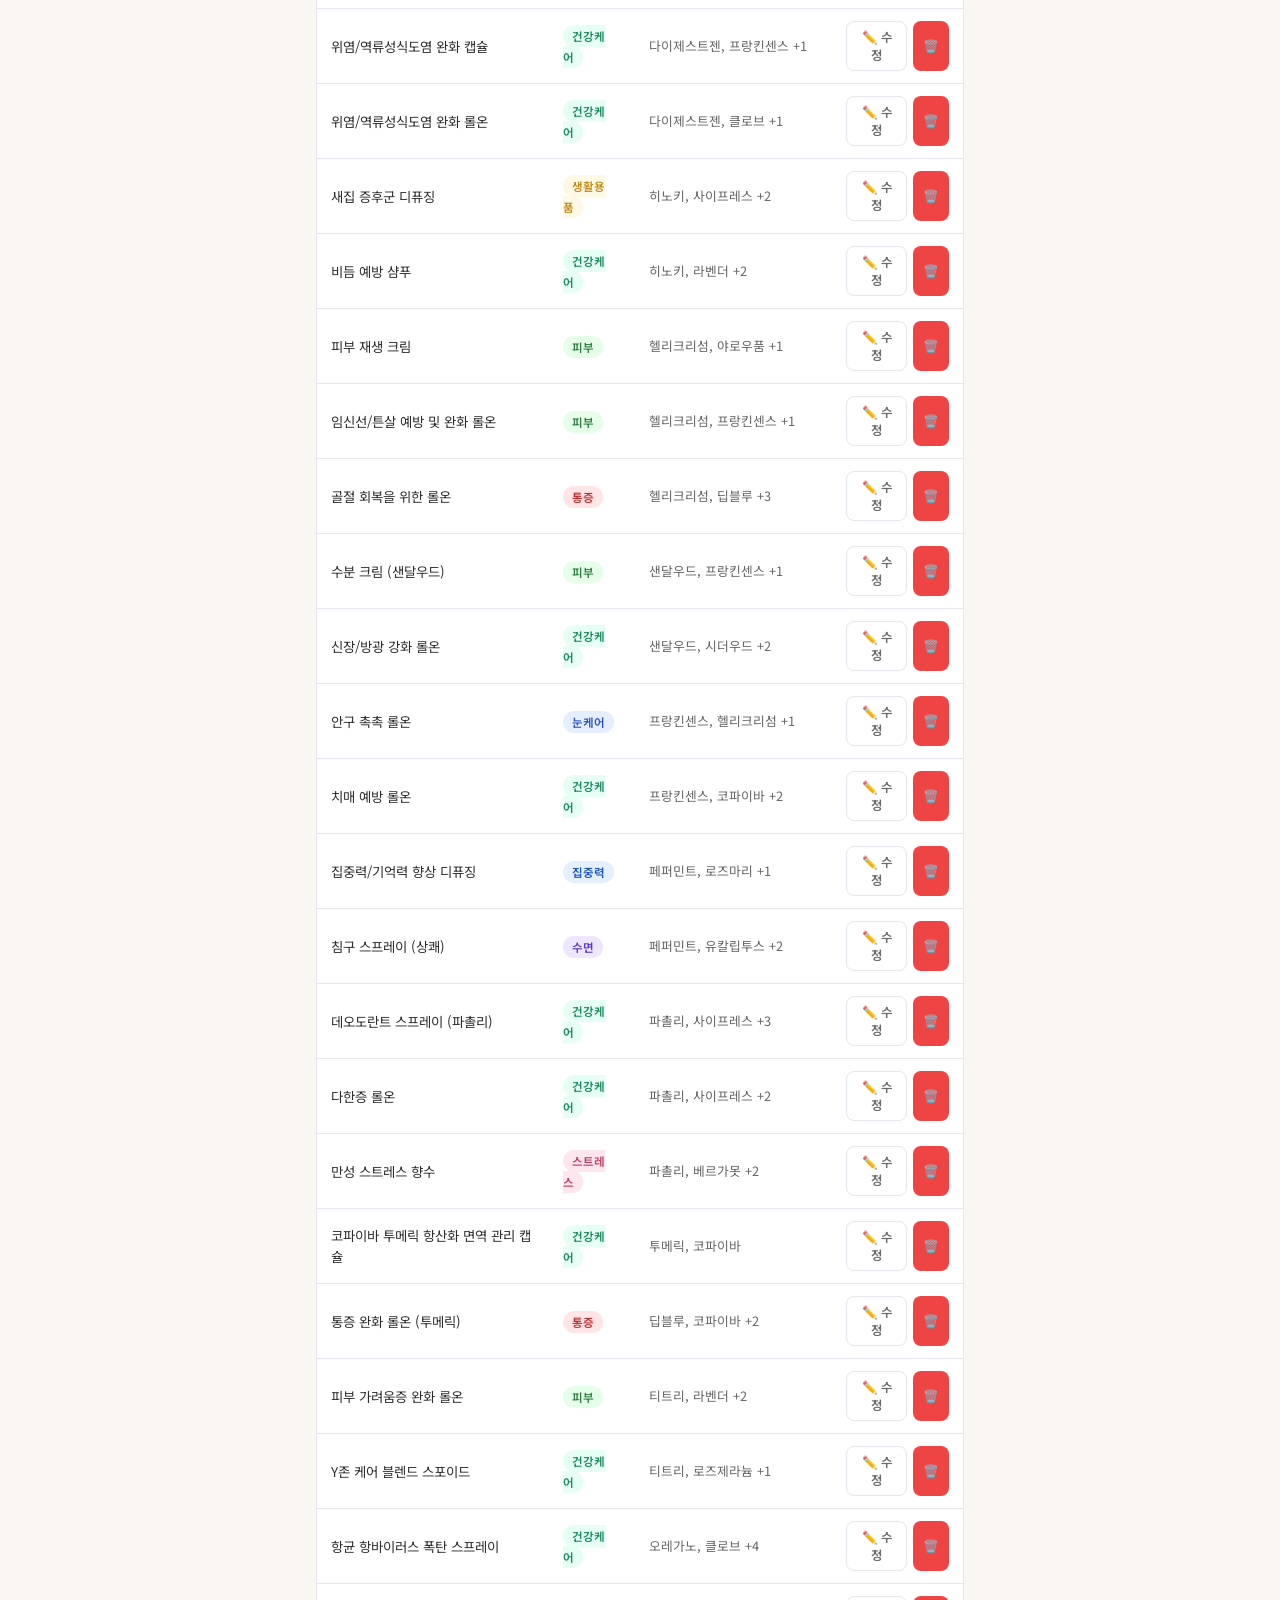
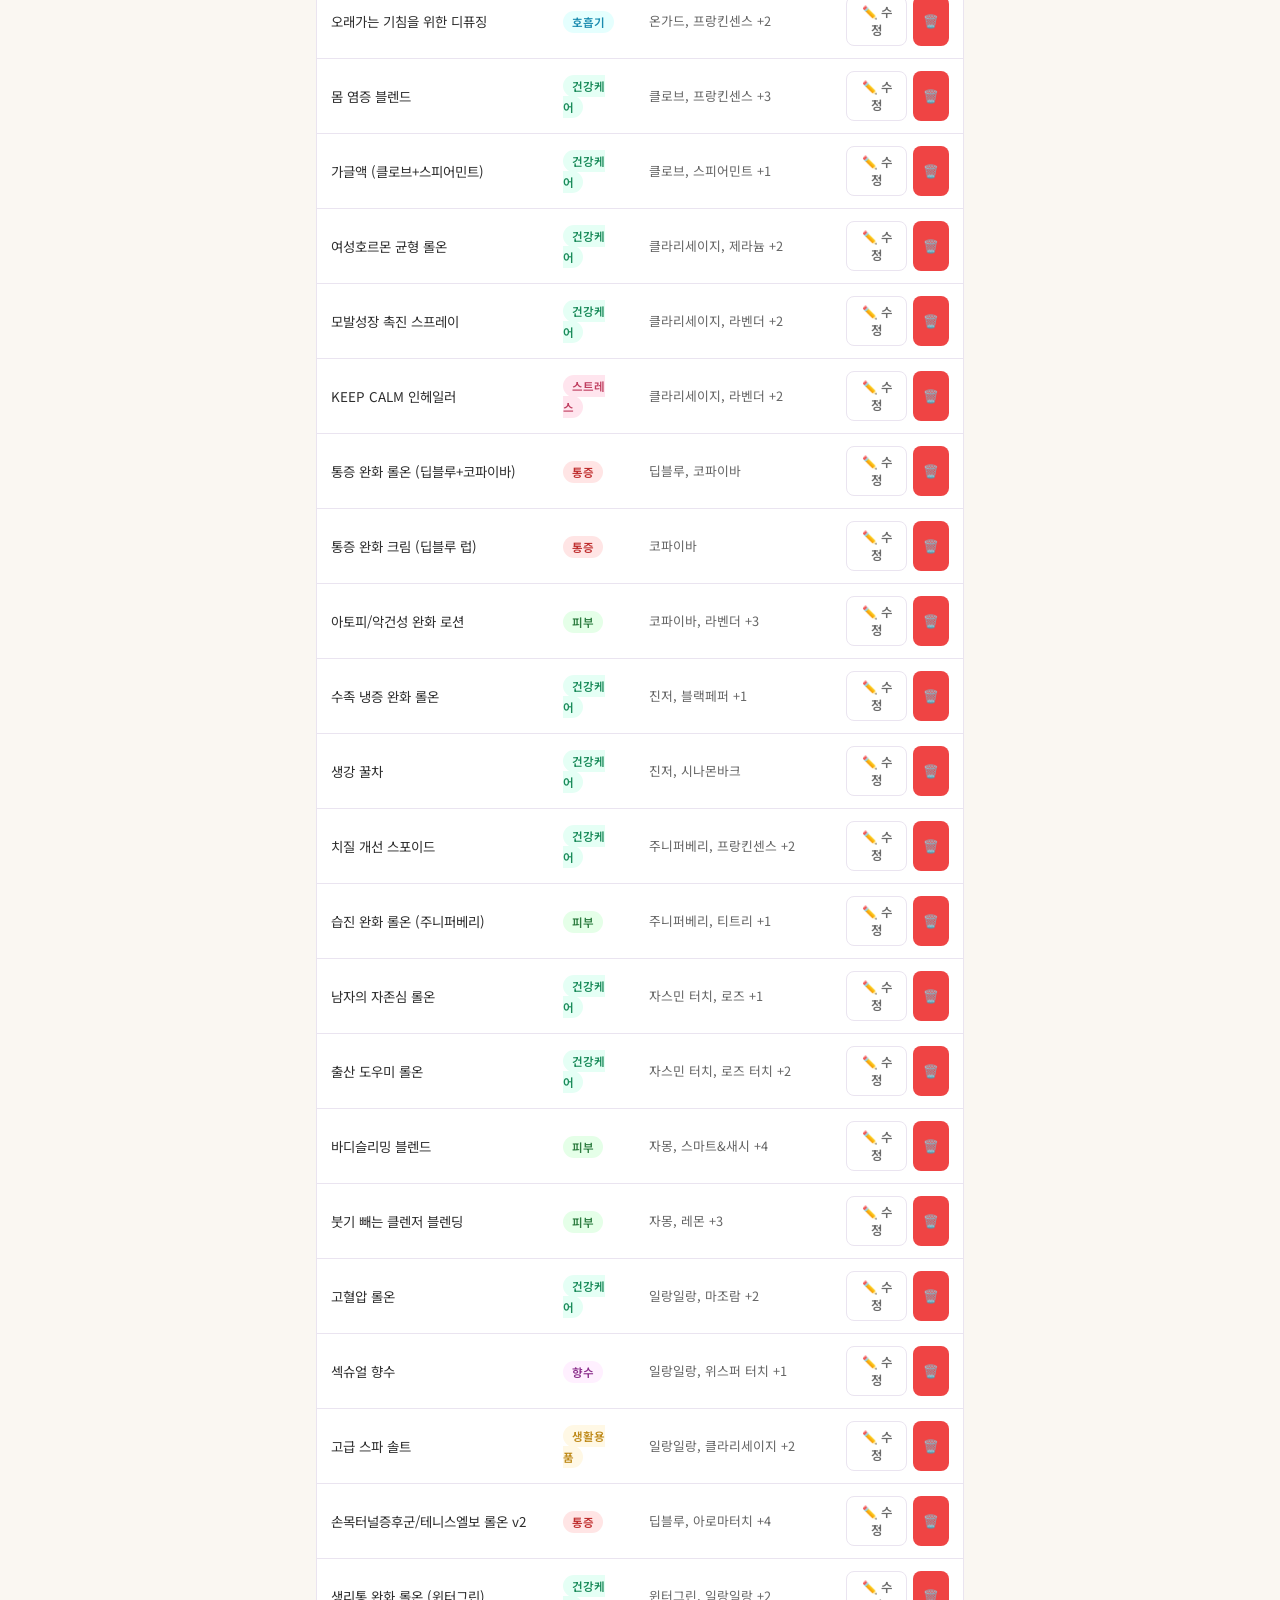
==== commit e16aeddb: "2단계 접근 권한 구분 (일반/관리자) - aroma1740: 일반 계정 (레시피 검색·열람) - admin1211: 관리자 계정 (레시피 관리 가능) - admin 페이지: 관리" ====
--- a/admin.html
+++ b/admin.html
@@ -10,6 +10,7 @@
   <link rel="apple-touch-icon" href="icons/icon-192.svg">
   <link rel="stylesheet" href="css/style.css">
   <script src="js/auth.js"></script>
+  <script src="js/admin-auth.js"></script>
 </head>
 <body>
 
